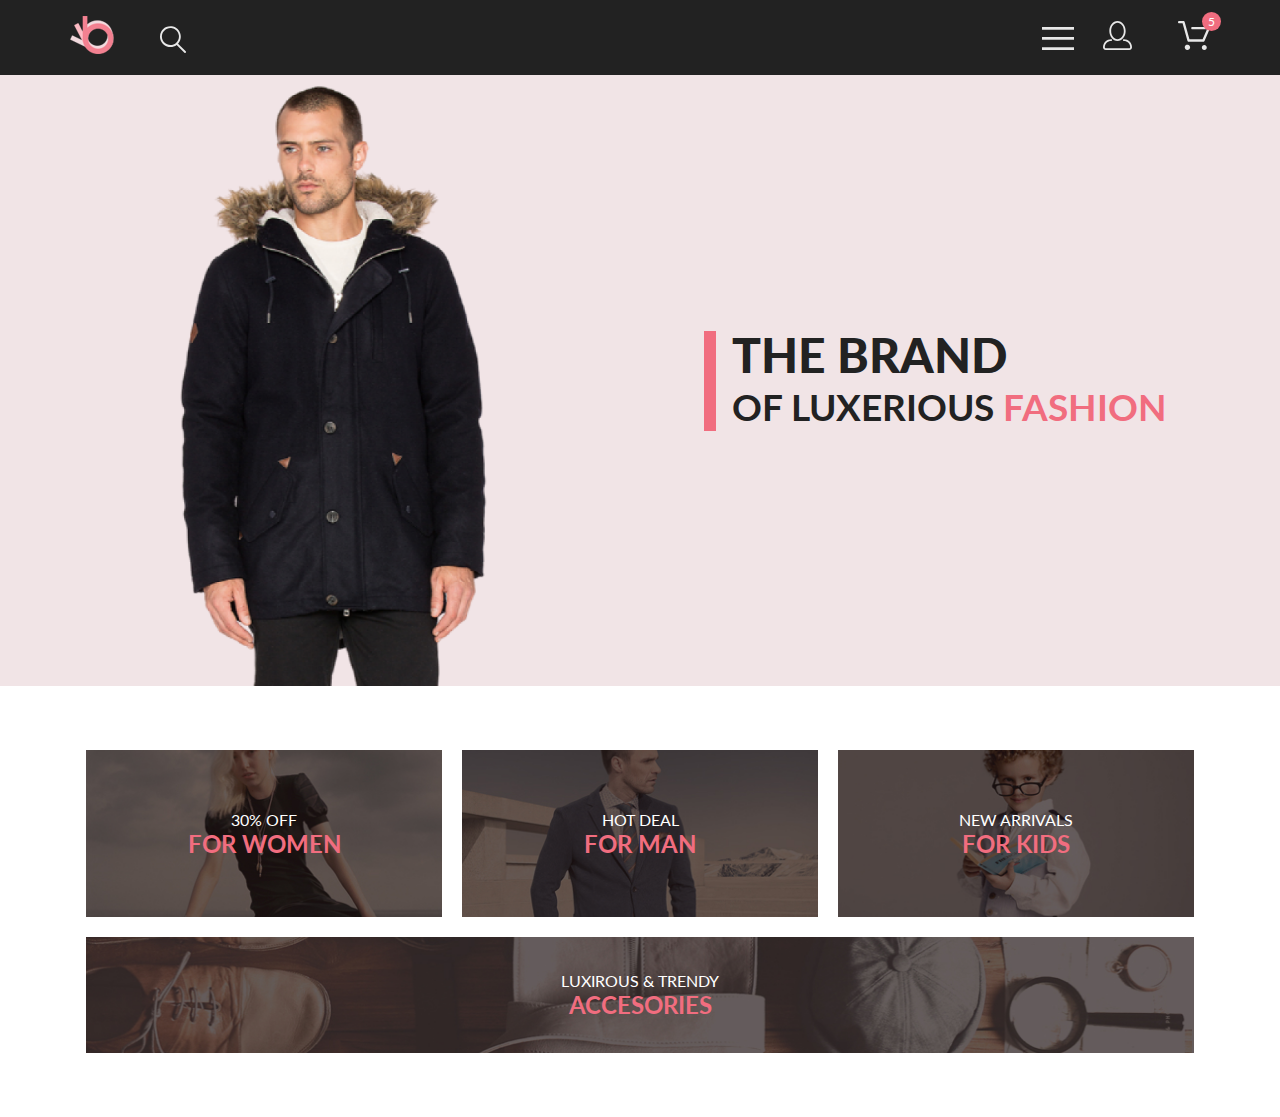
==== index.html @ b2164513 "added categories covers, 1st homework has done" ====
<!DOCTYPE html>
<html lang="en">

<head>
    <meta charset="UTF-8">
    <meta http-equiv="X-UA-Compatible" content="IE=edge">
    <meta name="viewport" content="width=device-width, initial-scale=1.0">
    <title>Shop</title>
    <link rel="stylesheet" href="style.css">
</head>

<body>
    <header>
        <div class="container">
            <div class="leftBar">
                <img src="img/logo.svg" alt="logo">
                <img class="searchIcon" src="img/search.svg" alt="search">
            </div>
            <nav>
                <img src="img/bars.svg" alt="bars">
                <img class="userIcons" src="img/user.svg" alt="user">
                    <span class="cartIconWrap">
                        <img class="userIcons cart" src="img/cart.svg" alt="cart">
                        <span class="userIcons">5</span>
                    </span>
            </nav>
        </div>
    </header>
    <div class="brand">
        <div class="brandLeft">
            <img src="img/brand-man.png" alt="picture">
        </div>
        <div class="brandRight">
            <h1>
                THE BRAND <br>
                <span>OF LUXERIOUS </span>
                <span class="redSpan">FASHION</span>
            </h1>
        </div>
    </div>
    <div class="container">
        <div class="productCategories">
            <section>
                <img src="img/cover for women.jpg" alt="for women">
                <div class="CategoriesTitle">
                    30% OFF
                    <span class="redSpan">FOR WOMEN</span> 
                </div>
            </section>
            <section>
                <img src="img/cover for man.jpg" alt="for man">
                <div class="CategoriesTitle">
                    HOT DEAL
                    <span class="redSpan">FOR MAN</span> 
                </div>
            </section>
            <section>
                <img src="img/cover for kids.jpg" alt="for kids">
                <div class="CategoriesTitle">
                    NEW ARRIVALS
                    <span class="redSpan">FOR KIDS</span> 
                </div>
            </section>
            <section class="accesoriesCover">
                <img src="img/cover for accesories.jpg" alt="accesories">
                <div class="CategoriesTitle">
                    LUXIROUS & TRENDY
                    <span class="redSpan">ACCESORIES</span> 
                </div>
            </section>
        </div>
    </div>
    
</body>

</html>
---- style.css ----
@import url('https://fonts.googleapis.com/css2?family=Lato:wght@300;400;700;900&display=swap');

body {
    margin: 0;
    padding: 0;
    font-family: 'Lato', sans-serif;
}

header {
    height: 75px;
    background-color: #222222;
    padding: 16px 18px;
    box-sizing: border-box;
}

@media (min-width: 768px) {
    header {
    padding-left: 32px;
    padding-right: 32px;
    }
}

header .container {
   display: flex;
   justify-content: space-between;
   align-items: center;
}

@media (min-width: 1140px) {
    .container {
        width: 1140px;
        margin: 0 auto;
    } 
}

.searchIcon {
    margin-left: 41px;
}

.userIcons {
    margin-left: 25px;
}

.cart {
    margin-left: 42px;
}

.cartIconWrap {
    position: relative;
}

.cartIconWrap span {
    color: #FFFFFF;
    background-color: #F16D7F;
    border-radius: 50%;
    margin-left: 0;
    height: 19px;
    width: 19px;
    text-align: center;
    position: absolute;
    top: -22px;
    right: -11px;
    font-weight: 400;
    font-size: 12px;
    line-height: 19px;
}

@media (max-width: 425px) {
   .userIcons {
       display: none;
   } 
}

.brand {
    background-color: #F1E4E6;
    display: flex;
    min-height: 363px;
}

.brandLeft {
    width: 50%;
}

.brandLeft img {
    display: block;
    width: 100%;
}

@media (max-width: 767px) {
    .brandLeft {
        display: none;
    }
}

.brandRight {
    display: flex;
    align-items: center;
    width: 100%;
    justify-content: center;
}

@media (min-width: 768px) {
    .brandRight {
        width: 50%;
    }
}

h1 {
    font-weight: 900;
    color: #222222;
    border-left: 12px solid #F16D7F;
    padding-left: 16px;
    font-size: 38px;
    line-height: 38px;
}    

h1 > span {
    font-weight: 700;
    font-size: 20px;
}

.redSpan {
    color: #F16D7F;
}

@media (min-width: 620px) {
    h1 {
        font-size: 44px;
        line-height: 44px;
        }
    h1 > span {
        font-size: 24px;
    }
}

@media (min-width: 1140px) {
    .brandRight {
        justify-content: left;
    }
    h1 {
        font-size: 48px;
        line-height: 48px;
        margin-left: 64px;
    }
    h1 > span {
        font-size: 37px;
    }
}

.productCategories {
    display: grid;
    grid-template-columns: 1fr;
    grid-template-rows: repeat(3, 247px) 111px;
    row-gap: 32px;
    padding: 64px 16px;
}

@media (min-width: 768px) {
    .productCategories {
        grid-template-columns: repeat(3, 1fr);
        grid-template-rows: 167px 116px;
        gap: 20px;
    }
    .accesoriesCover {
        grid-column: 1/-1;
    }
}

.productCategories section {
    position: relative;
}

.productCategories img {
    position: absolute;
    width: 100%;
    height: 100%;
    object-fit: cover;
    left: 0;
    top: 0;
}

.CategoriesTitle {
    position: relative;
    z-index: 1;
    color: white;
    width: 100%;
    height: 100%;
    display: flex;
    flex-direction: column;
    justify-content: center;
    align-items: center;
    font-size: 16px;
}

.CategoriesTitle span {
    font-size: 24px;
    font-weight: 700;
}
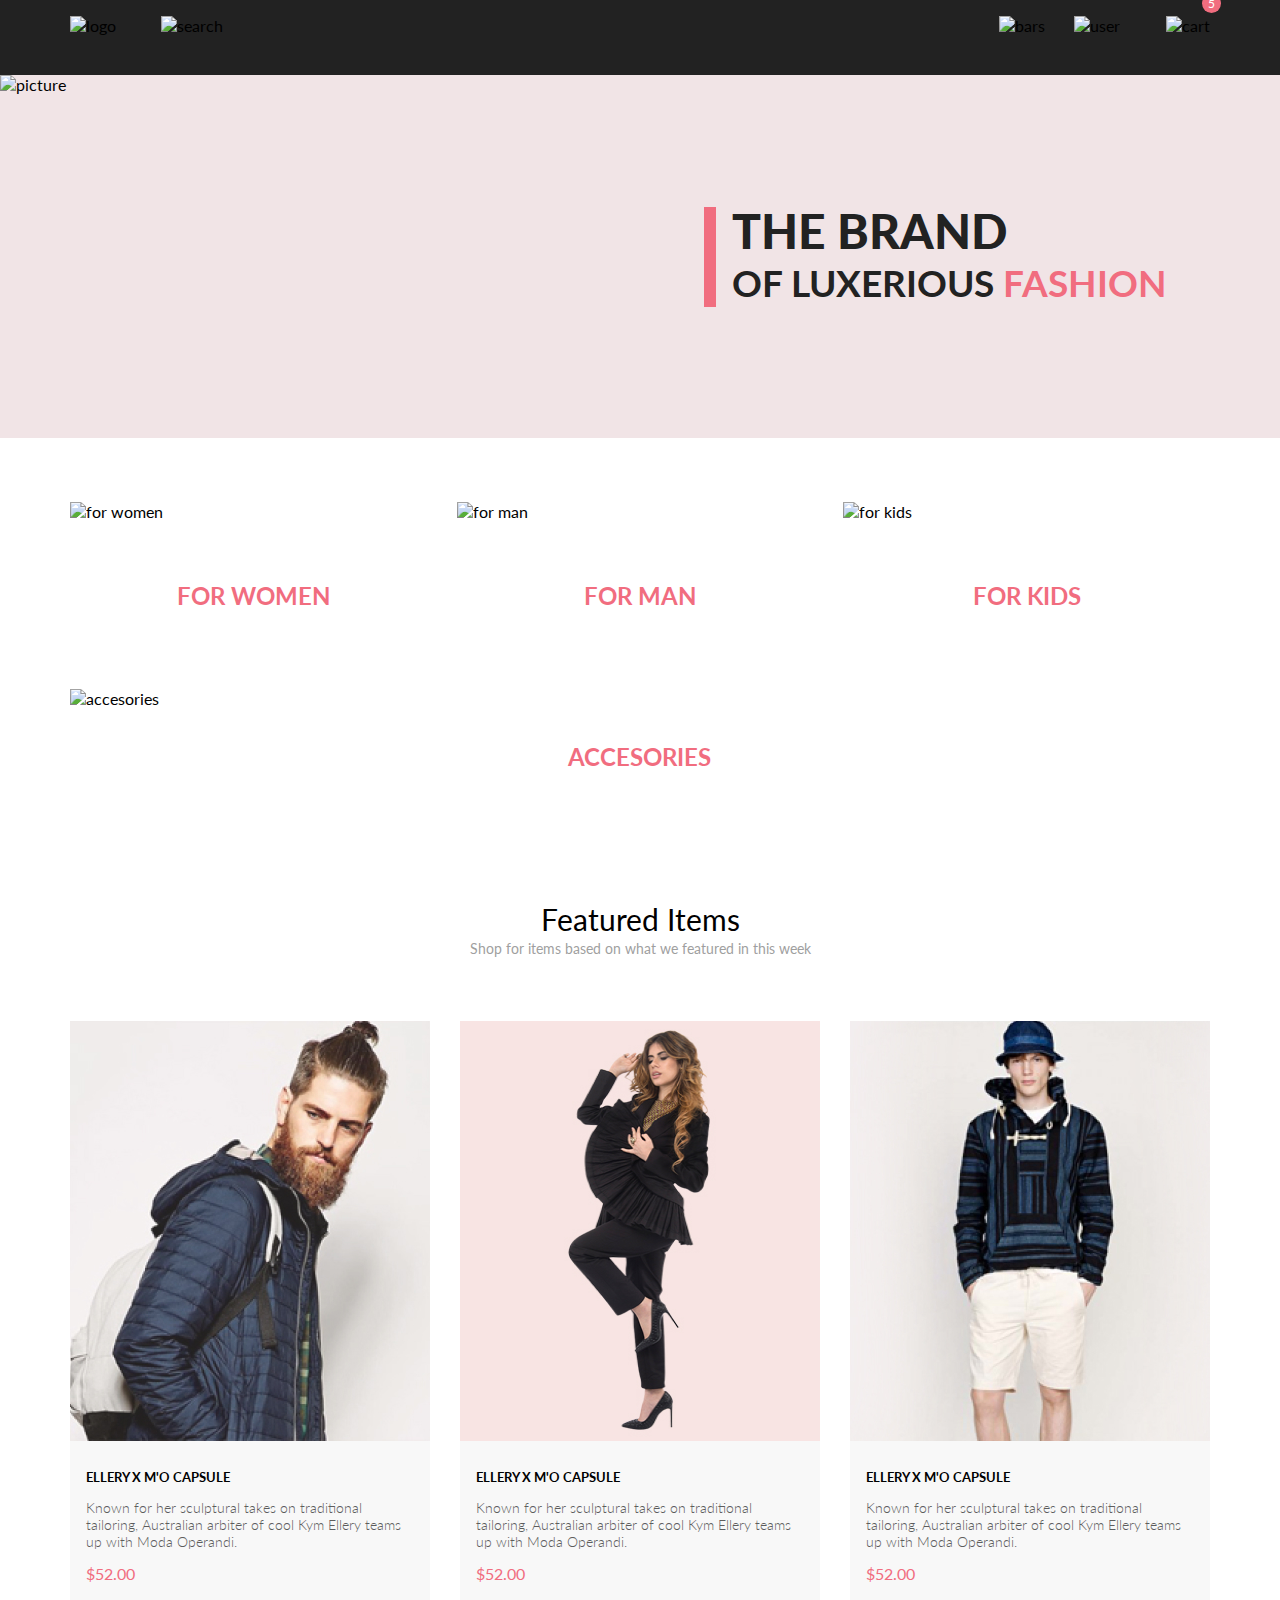
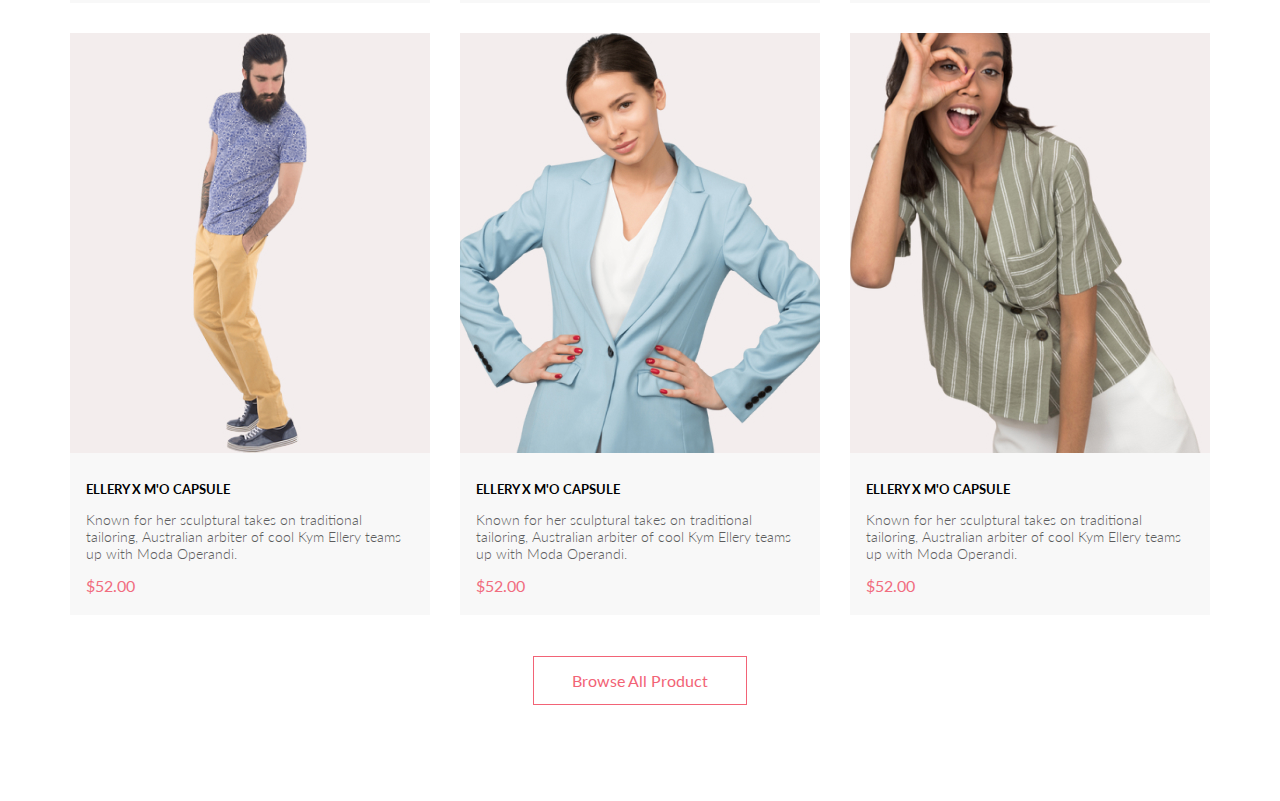
==== commit 09be3427: "2nd homework has done ( featured items block at index page)" ====
--- a/index.html
+++ b/index.html
@@ -38,8 +38,8 @@
             </h1>
         </div>
     </div>
-    <div class="container">
-        <div class="productCategories">
+
+        <div class="productCategories container">
             <section>
                 <img src="img/cover for women.jpg" alt="for women">
                 <div class="CategoriesTitle">
@@ -69,8 +69,110 @@
                 </div>
             </section>
         </div>
+    
+    <div class="FeaturedItemsBlock container">
+        <h2>Featured Items</h2>
+        <div class="FeaturedItemsText">Shop for items based on what we featured in this week</div>
+        <div class="FeaturedItemS">
+            <div class="FeaturedItem">
+                <div class="FeaturedImgWrap">
+                    <img src="img/featured/1.jpg">
+                    <div class="FeaturedDarkCover">
+                        <button>
+                            <img src="img/cart.svg" alt="">
+                            <span>Add to Cart</span> 
+                        </button>
+                    </div>
+                </div>
+                <div class="FeaturedDescription">
+                    <h4>ELLERY X M'O CAPSULE</h4>
+                    <p>Known for her sculptural takes on traditional tailoring, Australian arbiter of cool Kym Ellery teams up with Moda Operandi.</p>
+                    <span class="redSpan">$52.00</span>
+                </div>
+            </div>
+            <div class="FeaturedItem">
+                <div class="FeaturedImgWrap">
+                    <img src="img/featured/2.jpg">
+                    <div class="FeaturedDarkCover">
+                        <button>
+                            <img src="img/cart.svg" alt="">
+                            <span>Add to Cart</span> 
+                        </button>
+                    </div>
+                </div>
+                <div class="FeaturedDescription">
+                    <h4>ELLERY X M'O CAPSULE</h4>
+                    <p>Known for her sculptural takes on traditional tailoring, Australian arbiter of cool Kym Ellery teams up with Moda Operandi.</p>
+                    <span class="redSpan">$52.00</span>
+                </div>
+            </div>
+            <div class="FeaturedItem">
+                <div class="FeaturedImgWrap">
+                    <img src="img/featured/3.jpg">
+                    <div class="FeaturedDarkCover">
+                        <button>
+                            <img src="img/cart.svg" alt="">
+                            <span>Add to Cart</span> 
+                        </button>
+                    </div>
+                </div>
+                <div class="FeaturedDescription">
+                    <h4>ELLERY X M'O CAPSULE</h4>
+                    <p>Known for her sculptural takes on traditional tailoring, Australian arbiter of cool Kym Ellery teams up with Moda Operandi.</p>
+                    <span class="redSpan">$52.00</span>
+                </div>
+            </div>
+            <div class="FeaturedItem">
+                <div class="FeaturedImgWrap">
+                    <img src="img/featured/4.jpg">
+                    <div class="FeaturedDarkCover">
+                        <button>
+                            <img src="img/cart.svg" alt="">
+                            <span>Add to Cart</span> 
+                        </button>
+                    </div>
+                </div>
+                <div class="FeaturedDescription">
+                    <h4>ELLERY X M'O CAPSULE</h4>
+                    <p>Known for her sculptural takes on traditional tailoring, Australian arbiter of cool Kym Ellery teams up with Moda Operandi.</p>
+                    <span class="redSpan">$52.00</span>
+                </div>
+            </div>
+            <div class="FeaturedItem">
+                <div class="FeaturedImgWrap">
+                    <img src="img/featured/5.jpg">
+                    <div class="FeaturedDarkCover">
+                        <button>
+                            <img src="img/cart.svg" alt="">
+                            <span>Add to Cart</span> 
+                        </button>
+                    </div>
+                </div>
+                <div class="FeaturedDescription">
+                    <h4>ELLERY X M'O CAPSULE</h4>
+                    <p>Known for her sculptural takes on traditional tailoring, Australian arbiter of cool Kym Ellery teams up with Moda Operandi.</p>
+                    <span class="redSpan">$52.00</span>
+                </div>
+            </div>
+            <div class="FeaturedItem">
+                <div class="FeaturedImgWrap">
+                    <img src="img/featured/6.jpg">
+                    <div class="FeaturedDarkCover">
+                        <button>
+                            <img src="img/cart.svg" alt="">
+                            <span>Add to Cart</span> 
+                        </button>
+                    </div>
+                </div>
+                <div class="FeaturedDescription">
+                    <h4>ELLERY X M'O CAPSULE</h4>
+                    <p>Known for her sculptural takes on traditional tailoring, Australian arbiter of cool Kym Ellery teams up with Moda Operandi.</p>
+                    <span class="redSpan">$52.00</span>
+                </div>
+            </div>
+        </div>
+        <button class="BrowseAllButton">Browse All Product</button>
     </div>
-    
 </body>
 
 </html>--- a/style.css
+++ b/style.css
@@ -197,3 +197,148 @@
     font-weight: 700;
 }
 
+.FeaturedItemsBlock{
+    padding-left: 8px;
+    padding-right: 8px;
+}
+
+@media (min-width: 540px) {
+    .FeaturedItemsBlock {
+        margin-top: 90px;
+        padding-left: 16px;
+        padding-right: 16px;
+    }
+
+    .FeaturedItemsText {
+        margin-bottom: 74px;
+    }
+}
+
+@media (min-width: 880px) {
+    .FeaturedItemsBlock {
+        margin-top: 32px;
+    }
+
+    .FeaturedItemsText {
+        margin-bottom: 57px;
+    }
+}
+
+.FeaturedItemsBlock h2 {
+    text-align: center;
+    font-size: 30px;
+    margin-top: 0;
+    margin-bottom: 3px;
+    font-weight: 400;
+}
+
+.FeaturedItemsText {
+    text-align: center;
+    font-size: 14px;
+    color: #9F9F9F;
+    margin-bottom: 64px;
+}
+
+.FeaturedItemS {
+    display: grid;
+    grid-template-columns: 1fr;
+    row-gap: 16px;
+}
+
+@media (min-width: 540px) {
+    .FeaturedItemS {
+        grid-template-columns: 1fr 1fr;
+        column-gap: 16px;
+        row-gap: 18px
+    }
+}
+
+@media (min-width: 1000px) {
+    .FeaturedItemS {
+        grid-template-columns: repeat(3, 1fr);
+        gap: 30px;
+    }
+}
+
+.FeaturedItem {
+    background-color: #F8F8F8;
+}
+
+.FeaturedImgWrap img {
+    width: 100%;
+}
+
+.FeaturedImgWrap {
+    position: relative;
+}
+
+.FeaturedItem:hover .FeaturedDarkCover {
+    display: flex;
+}
+
+.FeaturedDarkCover {
+    position: absolute;
+    background: rgba(58, 56, 56, 0.86);
+    width: 100%;
+    height: 100%;
+    left: 0;
+    top: 0;
+    justify-content: center;
+    align-items: center;
+    display: none;
+}
+
+.FeaturedDarkCover button {
+    color: #FFFFFF;
+    background: none;
+    border: 1px solid white;
+    font-family: inherit;
+    display: flex;
+    align-items: center;
+    padding: 10px 13px;
+}
+
+.FeaturedDarkCover button img {
+    Width: 26px; 
+    Height: 24px;
+    padding-right: 11px;
+}
+
+.FeaturedDescription {
+    padding: 25px 16px 20px 16px;
+}
+
+h4 {
+    margin-top: 0;
+    margin-bottom: 0;
+    font-size: 13px;
+}
+
+.FeaturedDescription p {
+    font-weight: 300;
+    font-size: 14px;
+    color: #5D5D5D;
+}
+
+.BrowseAllButton {
+    font-family: inherit;
+    color: #F26376;
+    border: 1px solid #F26376;
+    font-size: 16px;
+    padding: 14px 38px;
+    margin: 41px auto 96px auto;
+    display: block;
+    background: none;
+}
+
+.BrowseAllButton:hover {
+    background: #F26376;
+    color: white;
+}
+
+@media (min-width: 540px) and (max-width: 880px) {
+    .BrowseAllButton {
+        margin-top: 32px;
+        margin-bottom: 65px;
+    }
+}
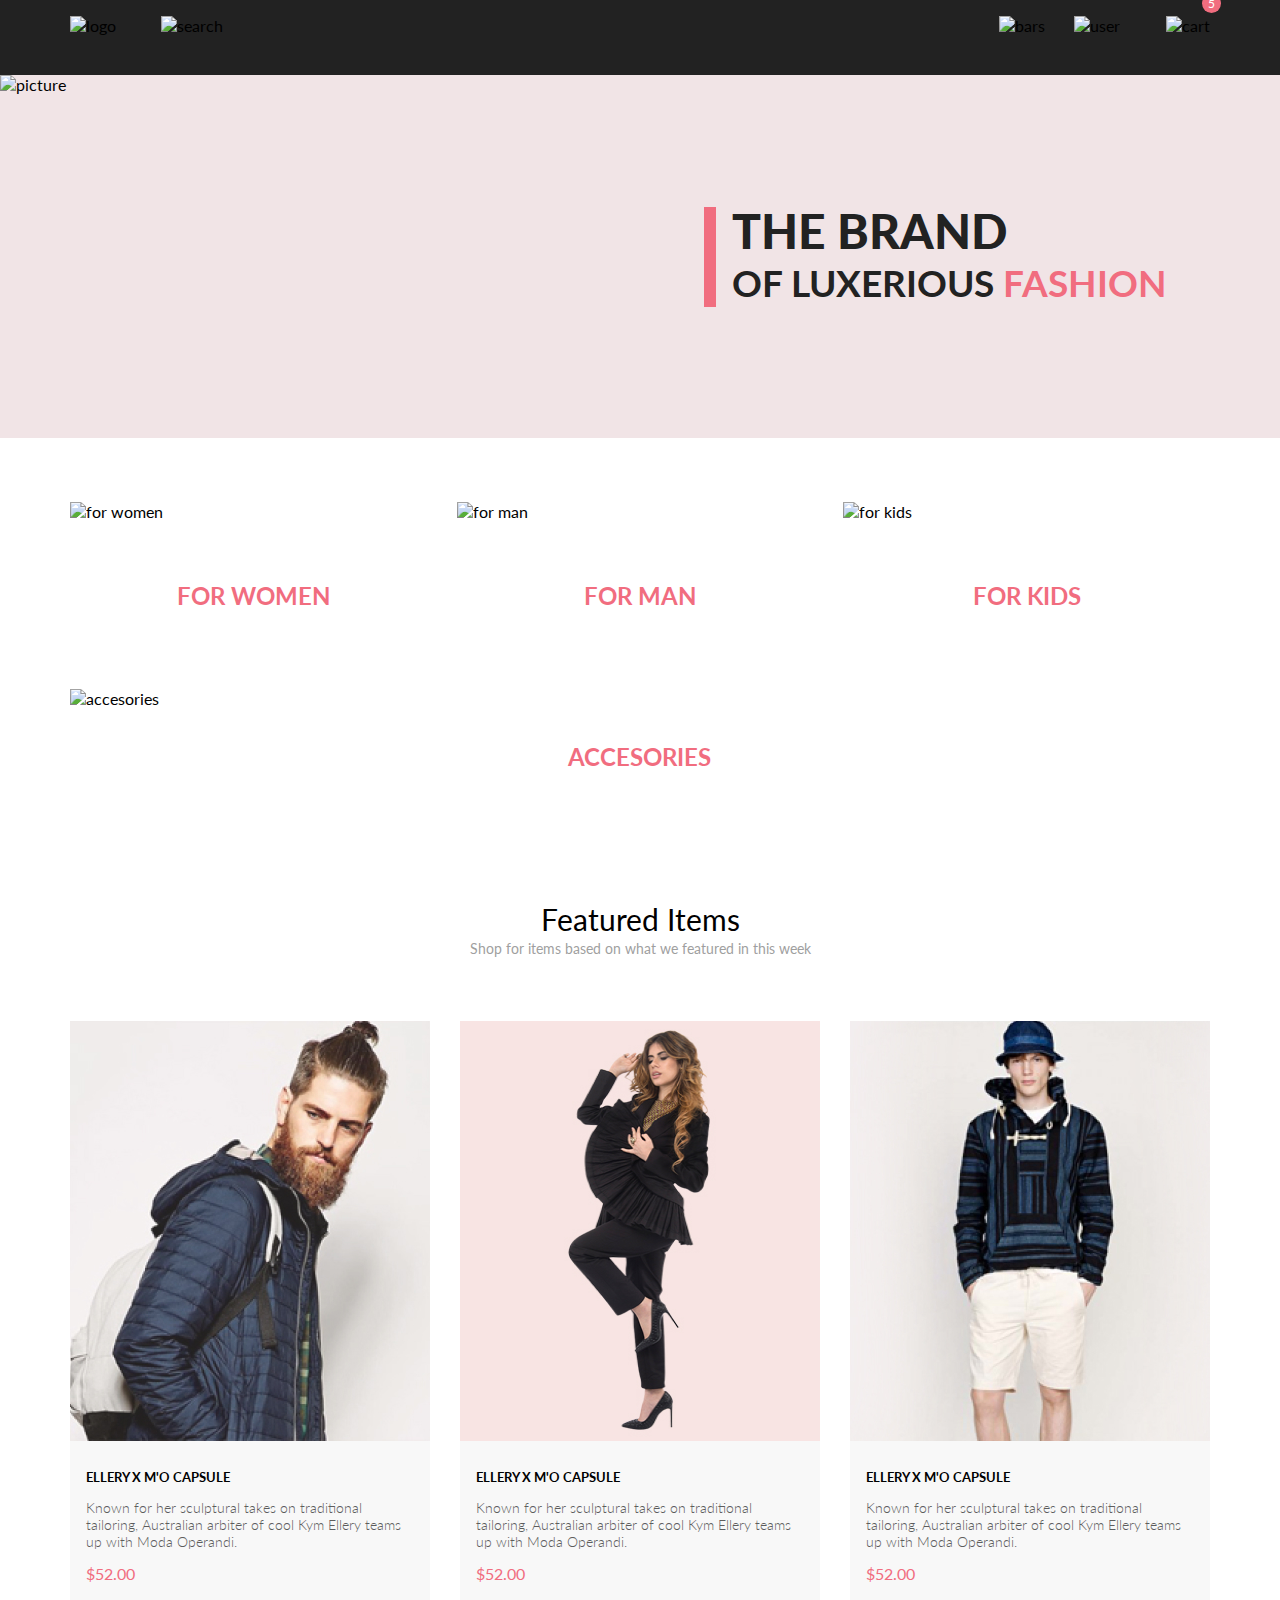
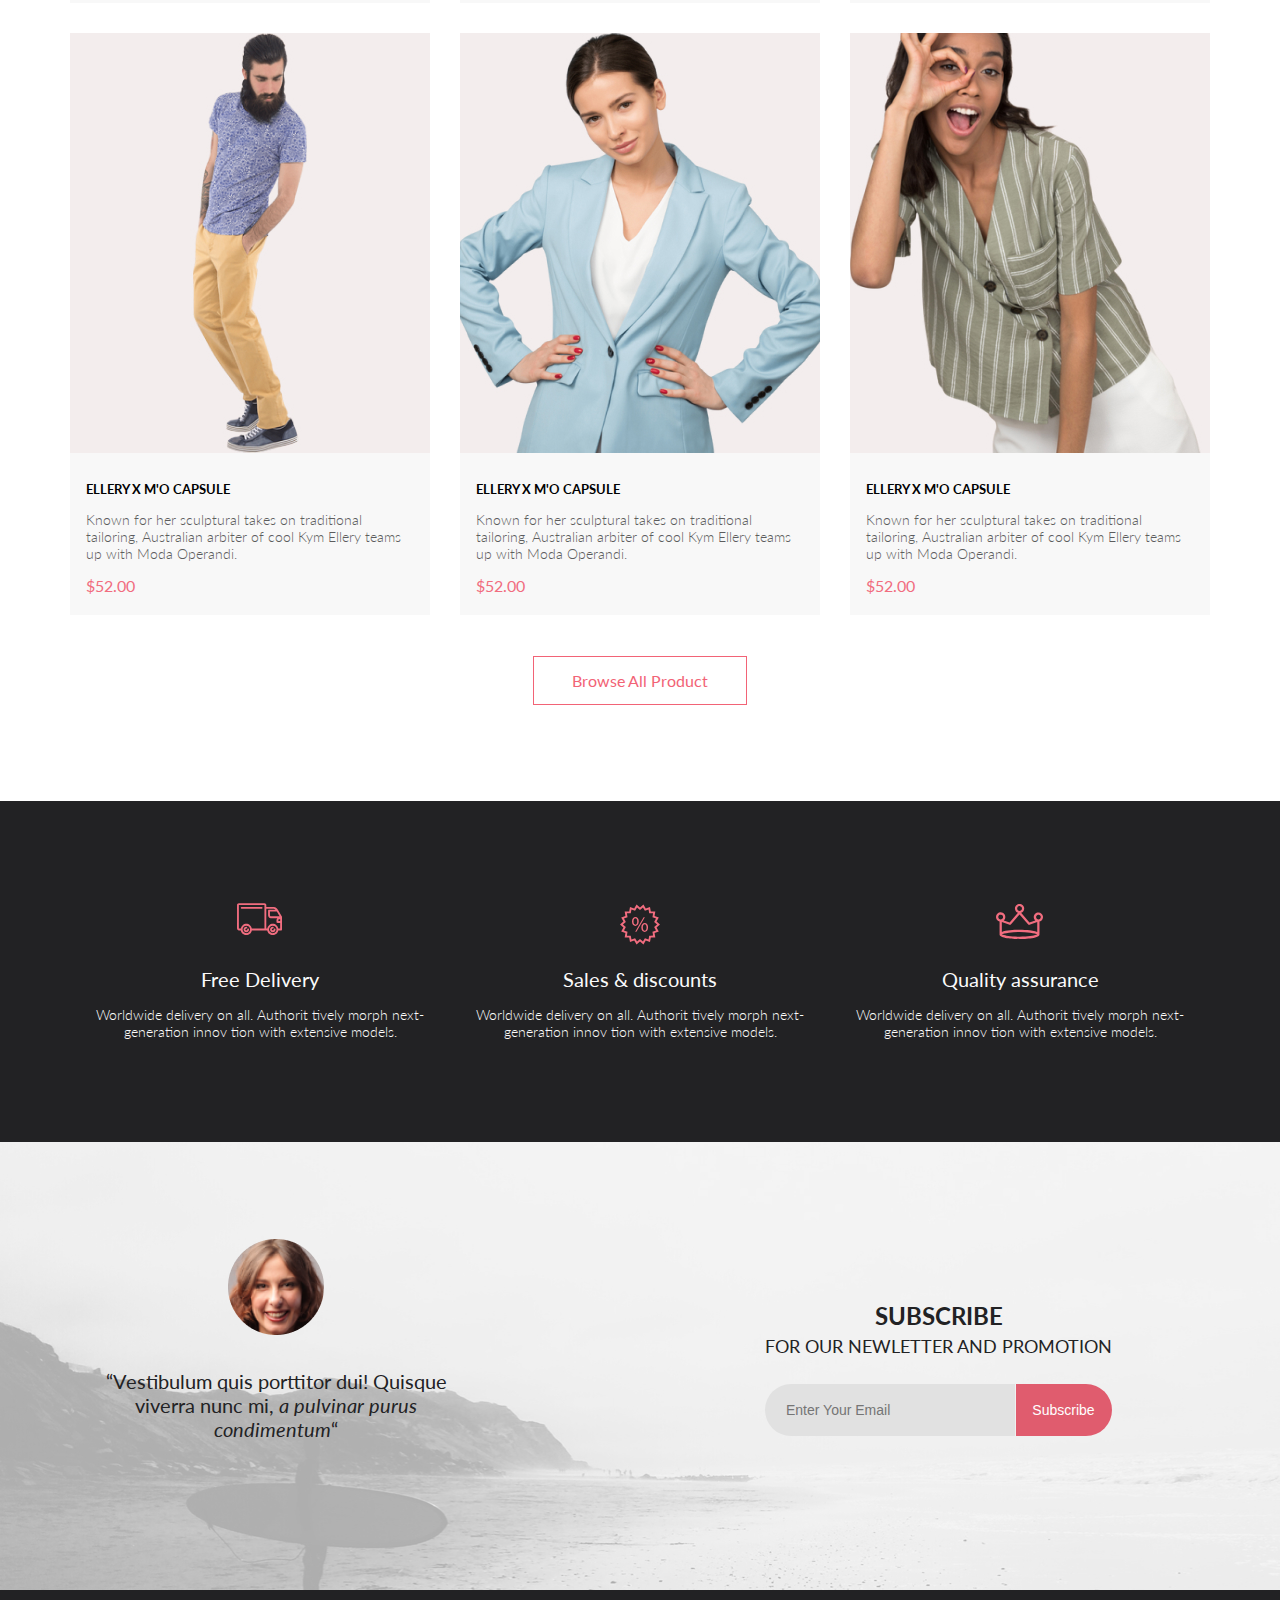
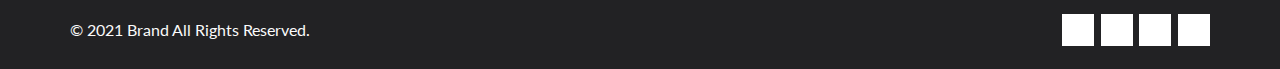
==== commit 2e2414f0: "3rd homework has done, page index has finished" ====
--- a/index.html
+++ b/index.html
@@ -7,6 +7,7 @@
     <meta name="viewport" content="width=device-width, initial-scale=1.0">
     <title>Shop</title>
     <link rel="stylesheet" href="style.css">
+    <script src="https://kit.fontawesome.com/f3c9a0c818.js" crossorigin="anonymous"></script>
 </head>
 
 <body>
@@ -173,6 +174,68 @@
         </div>
         <button class="BrowseAllButton">Browse All Product</button>
     </div>
+
+    <div class="info">
+        <div class="container infoWrap">
+            <section class="delivery">
+                <img src="img/Delivery.svg" alt="">
+                <h3>Free Delivery</h3>
+                <div class="infoText">Worldwide delivery on all. Authorit tively morph next-generation innov tion with extensive models.</div>
+            </section>
+            <section class="sales">
+                <img src="img/sale.svg" alt="">
+                <h3>Sales & discounts</h3>
+                <div class="infoText">Worldwide delivery on all. Authorit tively morph next-generation innov tion with extensive models.</div>
+            </section>
+            <section class="quality">
+                <img src="img/quality.svg" alt="">
+                <h3>Quality assurance</h3>
+                <div class="infoText">Worldwide delivery on all. Authorit tively morph next-generation innov tion with extensive models.</div>
+            </section>
+        </div>
+    </div>
+
+    <footer>
+    <div class="subscribeBackground">
+        <div class="subscribe">
+            <div class="container subscribeWrap">
+                <div class="subscribeLeft">
+                    <img src="img/subscribe-user.png" alt="">
+                    <div>“Vestibulum quis porttitor dui! Quisque viverra nunc mi, <span>a pulvinar purus condimentum</span>“</div>
+                </div>
+                <div class="subscribeRight">
+                    <h3>SUBSCRIBE</h3>
+                    <div class="SubscribeText">FOR OUR NEWLETTER AND PROMOTION</div>
+                    <form name="subscribe" method="post" action="">
+                        <input class="SubscribeInput" type="text" placeholder="Enter Your Email" pattern="^([a-z0-9\.-_]+)(@)([a-z0-9-]+)(\.)([a-z]{2,})$">
+                        <input class="SubscribeSubmit" type="submit" value="Subscribe">
+                    </form>
+                </div>
+            </div>
+        </div>
+    </div>
+        <div class="footer">
+            <div class="container">
+                <div class="copyright">
+                    &copy;&nbsp;2021 Brand All Rights Reserved.
+                </div>
+                <div class="socialItems">
+                    <a href="#">
+                        <i class="fa-brands fa-facebook-f"></i>
+                    </a>
+                    <a href="#">
+                        <i class="fa-brands fa-instagram"></i>
+                    </a>
+                    <a href="#">
+                        <i class="fa-brands fa-pinterest-p"></i>
+                    </a>
+                    <a href="#">
+                        <i class="fa-brands fa-twitter"></i>
+                    </a>
+                </div>
+            </div>
+        </div>
+    </footer>
 </body>
 
 </html>--- a/style.css
+++ b/style.css
@@ -1,4 +1,4 @@
-@import url('https://fonts.googleapis.com/css2?family=Lato:wght@300;400;700;900&display=swap');
+@import url('https://fonts.googleapis.com/css2?family=Lato:ital,wght@0,300;0,400;0,700;0,900;1,400&display=swap');
 
 body {
     margin: 0;
@@ -342,3 +342,261 @@
         margin-bottom: 65px;
     }
 }
+
+.info {
+    background-color: #222224;
+    color: #FBFBFB;
+    text-align: center;
+    padding-bottom: 81px;
+}
+
+@media (min-width: 1000px) {
+    .info {
+        padding-bottom: 0;
+    }
+}
+
+.info section {
+    padding: 48px 16px 0 16px;
+    max-width: 360px;
+}
+
+@media (min-width: 1000px) {
+    .info section {
+        padding-top: 0;
+    }
+}
+
+.info h3 {
+    margin-top: 0;
+    margin-bottom: 15px;
+    font-weight: 400;
+    font-size: 20px;
+}
+
+.infoText {
+    font-weight: 300;
+    font-size: 14px;
+    line-height: 17px;
+}
+
+.delivery img {
+    margin-bottom: 28px;
+}
+
+.sales img {
+    margin-bottom: 19px;
+}
+
+.quality img {
+    margin-bottom: 25px;
+}
+
+.infoWrap {
+    display: flex;
+    flex-direction: column;
+    align-items: center;
+    min-height: 341px;
+}
+
+@media (min-width: 1024px) {
+    .infoWrap {
+        flex-direction: row;
+        justify-content: space-between;
+    }
+}
+
+.subscribeBackground {
+    background: #F4F4F4;
+}
+
+.subscribe {
+    background: url(img/subscribe-background.jpg) no-repeat;
+    background-size: cover;
+    height: 448px;
+}
+
+@media (max-width: 999px) {
+    .subscribe {
+        height: 614px;
+        background-position: -311px 68px;
+    }
+}
+
+@media (max-width: 696px) {
+    .subscribe {
+        height: 550px;
+        background-position: -427px 13px;
+    }
+}
+
+.subscribeWrap {
+    display: flex;
+    flex-direction: column;
+    align-items: center;
+}
+
+@media (min-width: 1024px) {
+    .subscribeWrap {
+        flex-direction: row;
+        justify-content: space-between;
+        padding-left: 26px;
+        padding-right: 98px;
+        box-sizing: border-box;
+    }
+}
+
+.subscribeLeft {
+    text-align: center;
+    max-width: 360px;
+    font-size: 19px;
+    padding-top: 64px;
+    color: #222224;
+}
+
+@media (min-width: 540px) {
+    .subscribeLeft {
+        font-size: 20px;
+    }
+}
+
+@media (min-width: 1024px) {
+    .subscribeLeft {
+        padding-top: 97px;
+    }
+}
+
+.subscribeLeft span {
+    font-style: italic;
+}
+
+.subscribeLeft img {
+    margin-bottom: 30px;
+}
+
+.subscribeRight {
+    text-align: center;
+}
+
+.subscribeRight h3 {
+    font-weight: 700;
+    font-size: 24px;
+    line-height: 153.2%;
+    color: #222224;
+    margin-top: 59px;
+    margin-bottom: 0;
+}
+
+@media (min-width: 540px) {
+    .subscribeRight h3 {
+        line-height: 162%;
+    }
+}
+
+@media (min-width: 1024px) {
+    .subscribeRight h3 {
+        margin-top: 150px;
+    }
+}
+
+.SubscribeText {
+    font-size: 14px;
+    color: #222224;
+    margin-bottom: 22px;
+}
+
+@media (min-width: 540px) {
+    .SubscribeText {
+        margin-bottom: 27px;
+        font-size: 18px;
+    }
+}
+
+.subscribeRight form {
+    max-width: 356px;
+}
+
+.SubscribeInput {
+    background: #E1E1E1;
+    color: #222224;
+    border: none;
+    font-size: 14px;
+    line-height: 50px;
+    width: 204px;
+    box-sizing: border-box;
+    float: left;
+    border-top-left-radius: 28px;
+    border-bottom-left-radius: 28px;
+    padding-left: 21px;
+}
+
+@media (min-width: 540px) {
+    .SubscribeInput {
+        width: 250px;
+    }
+}
+
+.SubscribeSubmit {
+    background: #E05C6E;
+    color: #FFFFFF;
+    border: none;
+    font-size: 14px;
+    line-height: 50px;
+    width: 96px;
+    border-top-right-radius: 28px;
+    border-bottom-right-radius: 28px;
+}
+
+.footer {
+    height: 79px;
+    background-color: #222224;
+}
+
+@media (max-width: 600px) {
+    .footer {
+        height: 143px;
+    }
+}
+
+.footer .container {
+    display: flex;
+    height: inherit;
+    align-items: center;
+    justify-content: space-between;
+    padding-left: 32px;
+    padding-right: 32px;
+}
+
+@media (max-width: 600px) {
+    .footer .container {
+        flex-direction: column-reverse;
+        padding-top: 43px;
+        padding-bottom: 9px;
+        box-sizing: border-box;
+    }
+}
+
+.copyright {
+    font-size: 16px;
+    color: #FBFBFB;
+}
+
+.socialItems {
+    display: flex;
+    width: 148px;
+    justify-content: space-between;
+}
+
+.socialItems a {
+    width: 32px;
+    height: 32px;
+    background-color: #FFFFFF;
+    color: #000000;
+    text-align: center;
+    line-height: 32px;
+}
+
+.socialItems a:hover {
+    background-color: #F16D7F;
+    color: #FFFFFF;
+}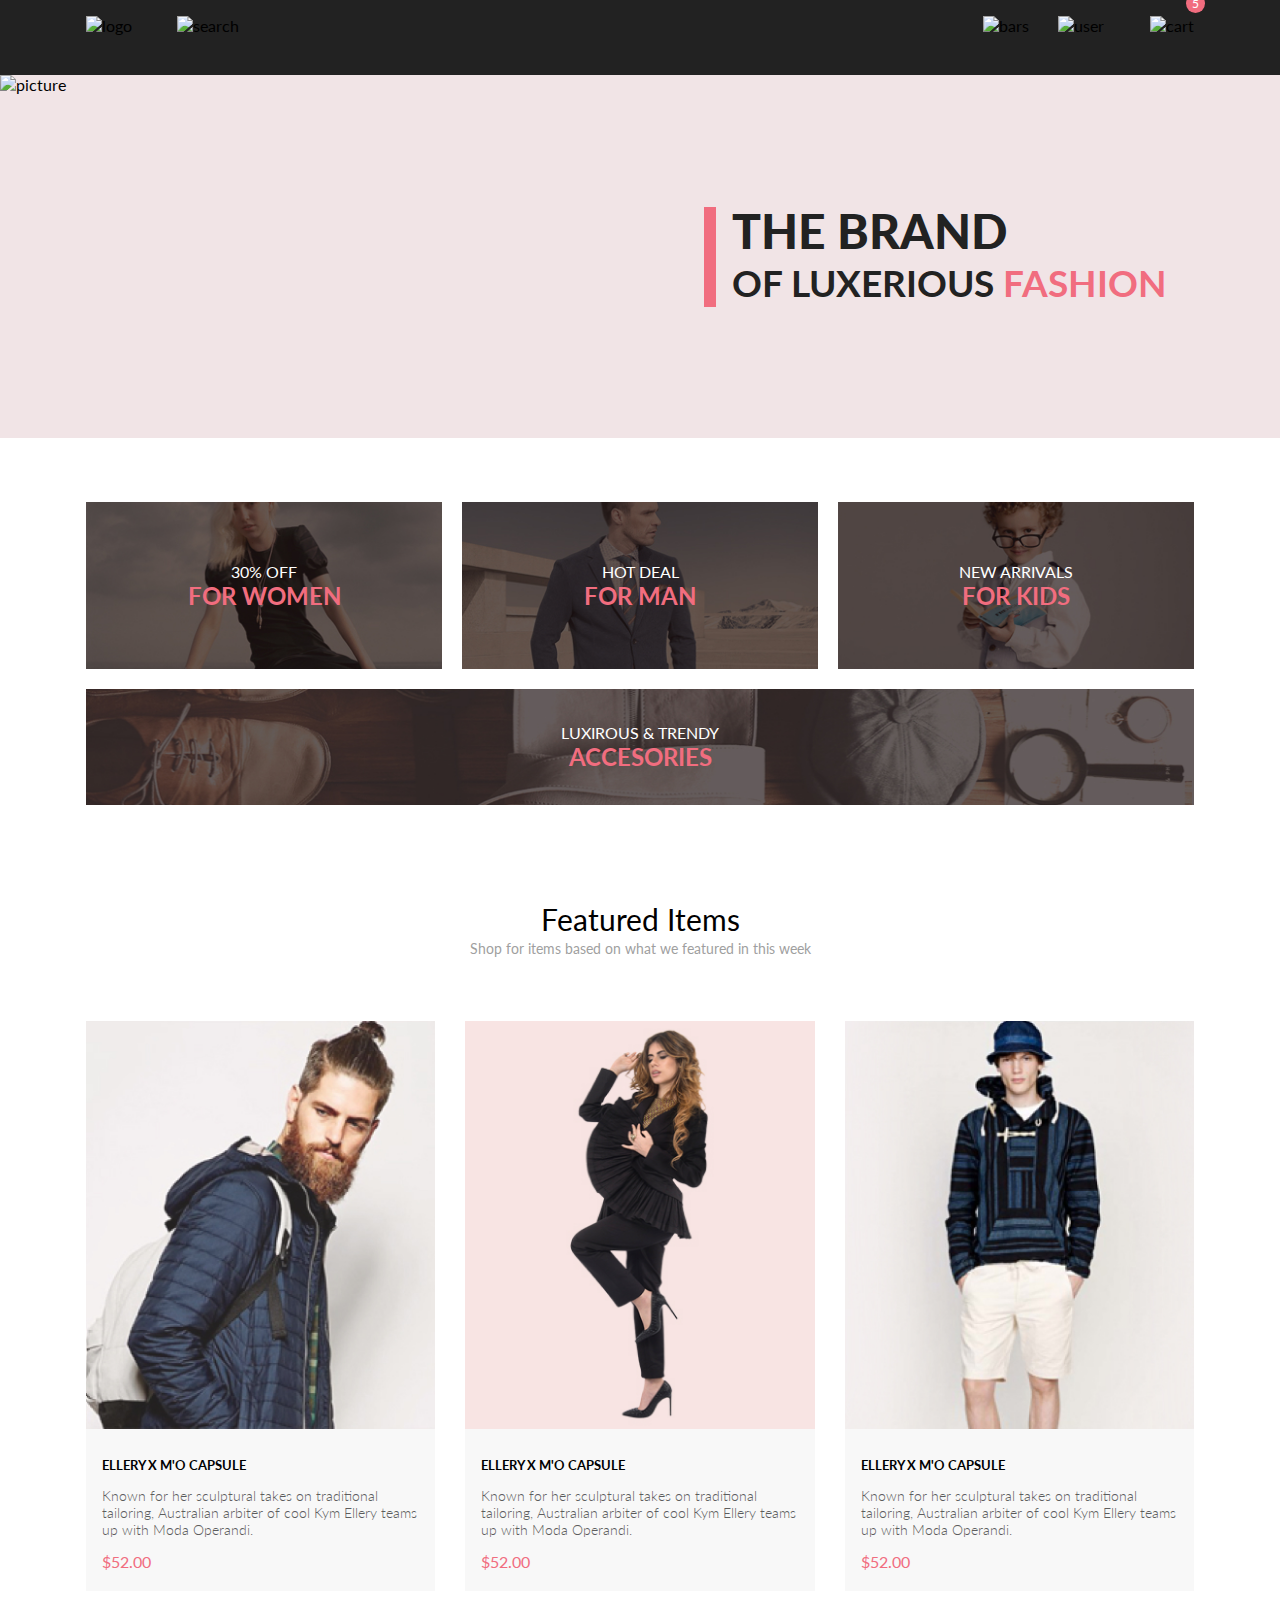
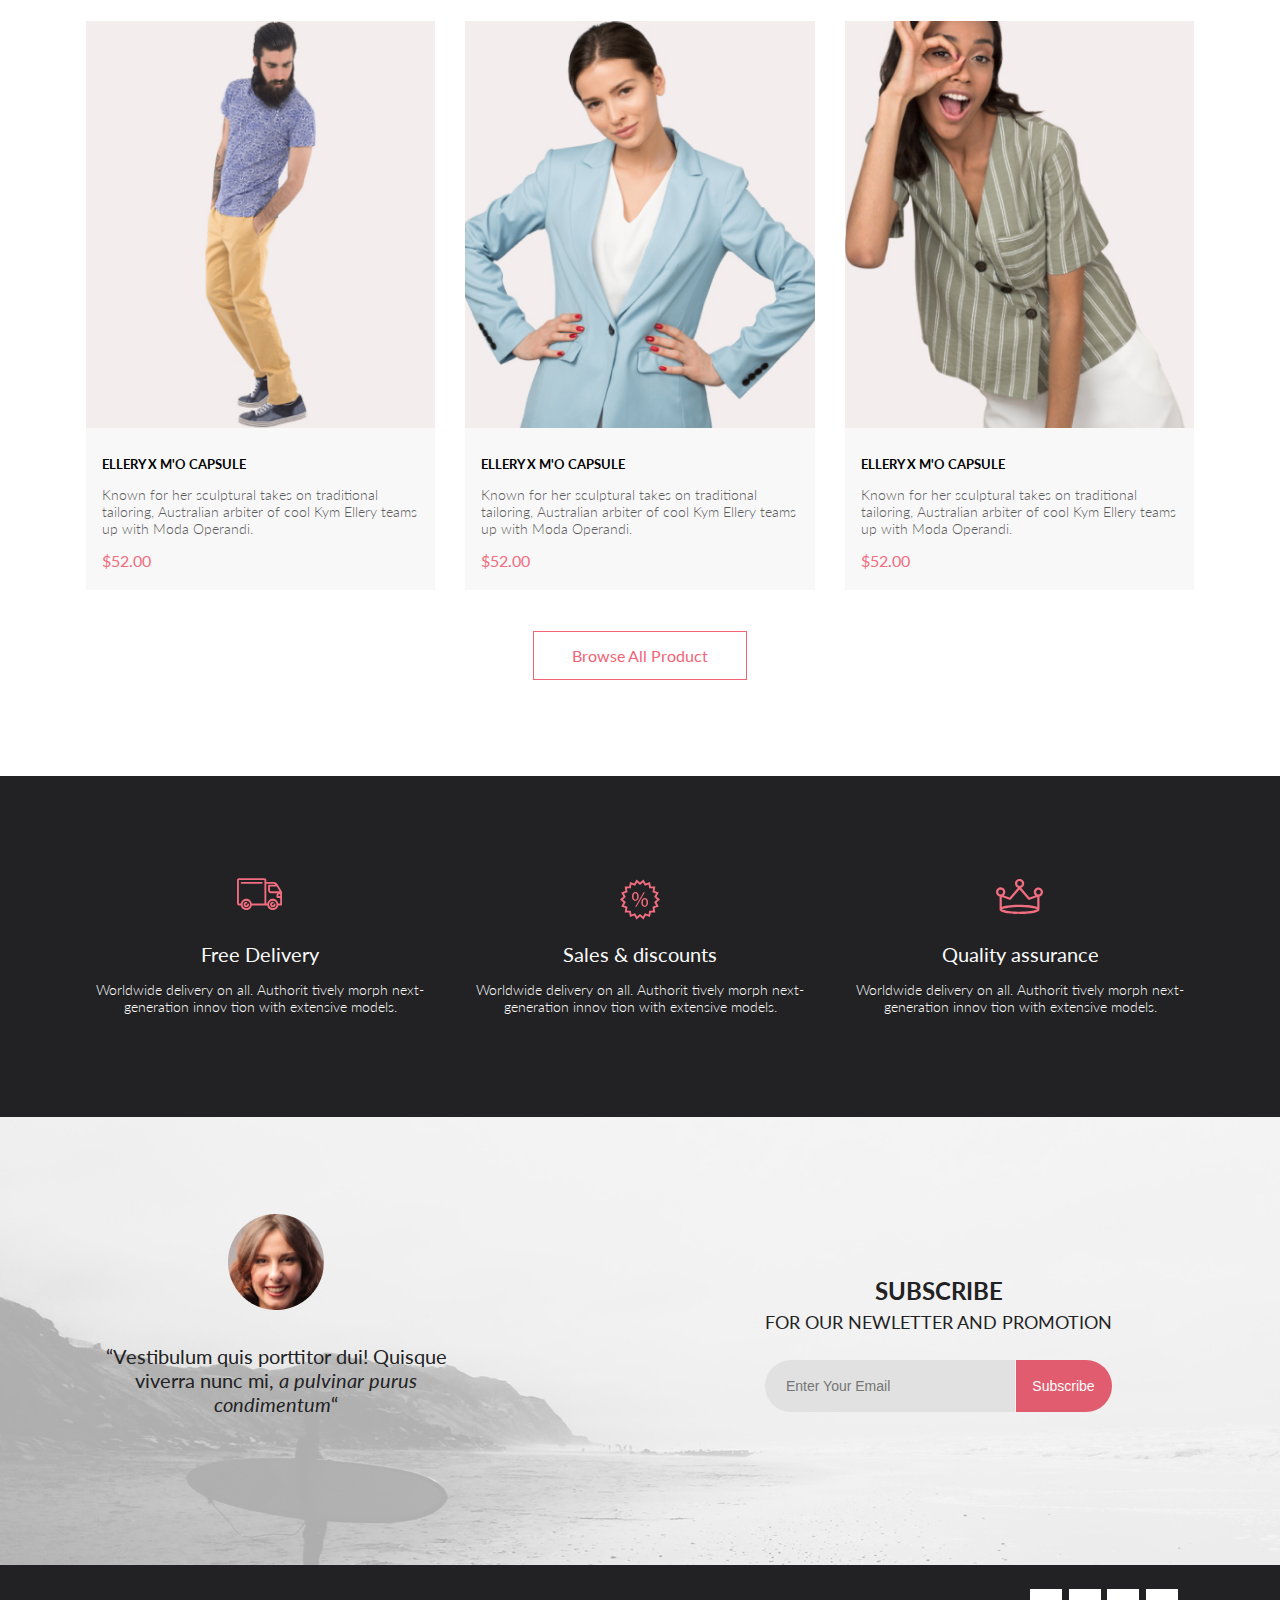
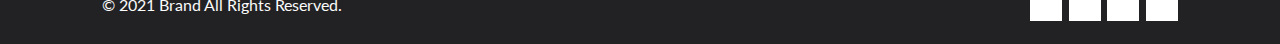
==== commit a72076d5: "page 'index' validation errors fixed" ====
--- a/index.html
+++ b/index.html
@@ -41,34 +41,34 @@
     </div>
 
         <div class="productCategories container">
-            <section>
-                <img src="img/cover for women.jpg" alt="for women">
+            <div class="section">
+                <img src="img/cover-for-women.jpg" alt="for women">
                 <div class="CategoriesTitle">
                     30% OFF
                     <span class="redSpan">FOR WOMEN</span> 
                 </div>
-            </section>
-            <section>
-                <img src="img/cover for man.jpg" alt="for man">
+            </div>
+            <div class="section">
+                <img src="img/cover-for-man.jpg" alt="for man">
                 <div class="CategoriesTitle">
                     HOT DEAL
                     <span class="redSpan">FOR MAN</span> 
                 </div>
-            </section>
-            <section>
-                <img src="img/cover for kids.jpg" alt="for kids">
+            </div>
+            <div class="section">
+                <img src="img/cover-for-kids.jpg" alt="for kids">
                 <div class="CategoriesTitle">
                     NEW ARRIVALS
                     <span class="redSpan">FOR KIDS</span> 
                 </div>
-            </section>
-            <section class="accesoriesCover">
-                <img src="img/cover for accesories.jpg" alt="accesories">
+            </div>
+            <div class="section accesoriesCover">
+                <img src="img/cover-for-accesories.jpg" alt="accesories">
                 <div class="CategoriesTitle">
                     LUXIROUS & TRENDY
                     <span class="redSpan">ACCESORIES</span> 
                 </div>
-            </section>
+            </div>
         </div>
     
     <div class="FeaturedItemsBlock container">
@@ -77,87 +77,87 @@
         <div class="FeaturedItemS">
             <div class="FeaturedItem">
                 <div class="FeaturedImgWrap">
-                    <img src="img/featured/1.jpg">
-                    <div class="FeaturedDarkCover">
-                        <button>
-                            <img src="img/cart.svg" alt="">
-                            <span>Add to Cart</span> 
-                        </button>
-                    </div>
-                </div>
-                <div class="FeaturedDescription">
-                    <h4>ELLERY X M'O CAPSULE</h4>
-                    <p>Known for her sculptural takes on traditional tailoring, Australian arbiter of cool Kym Ellery teams up with Moda Operandi.</p>
-                    <span class="redSpan">$52.00</span>
-                </div>
-            </div>
-            <div class="FeaturedItem">
-                <div class="FeaturedImgWrap">
-                    <img src="img/featured/2.jpg">
-                    <div class="FeaturedDarkCover">
-                        <button>
-                            <img src="img/cart.svg" alt="">
-                            <span>Add to Cart</span> 
-                        </button>
-                    </div>
-                </div>
-                <div class="FeaturedDescription">
-                    <h4>ELLERY X M'O CAPSULE</h4>
-                    <p>Known for her sculptural takes on traditional tailoring, Australian arbiter of cool Kym Ellery teams up with Moda Operandi.</p>
-                    <span class="redSpan">$52.00</span>
-                </div>
-            </div>
-            <div class="FeaturedItem">
-                <div class="FeaturedImgWrap">
-                    <img src="img/featured/3.jpg">
-                    <div class="FeaturedDarkCover">
-                        <button>
-                            <img src="img/cart.svg" alt="">
-                            <span>Add to Cart</span> 
-                        </button>
-                    </div>
-                </div>
-                <div class="FeaturedDescription">
-                    <h4>ELLERY X M'O CAPSULE</h4>
-                    <p>Known for her sculptural takes on traditional tailoring, Australian arbiter of cool Kym Ellery teams up with Moda Operandi.</p>
-                    <span class="redSpan">$52.00</span>
-                </div>
-            </div>
-            <div class="FeaturedItem">
-                <div class="FeaturedImgWrap">
-                    <img src="img/featured/4.jpg">
-                    <div class="FeaturedDarkCover">
-                        <button>
-                            <img src="img/cart.svg" alt="">
-                            <span>Add to Cart</span> 
-                        </button>
-                    </div>
-                </div>
-                <div class="FeaturedDescription">
-                    <h4>ELLERY X M'O CAPSULE</h4>
-                    <p>Known for her sculptural takes on traditional tailoring, Australian arbiter of cool Kym Ellery teams up with Moda Operandi.</p>
-                    <span class="redSpan">$52.00</span>
-                </div>
-            </div>
-            <div class="FeaturedItem">
-                <div class="FeaturedImgWrap">
-                    <img src="img/featured/5.jpg">
-                    <div class="FeaturedDarkCover">
-                        <button>
-                            <img src="img/cart.svg" alt="">
-                            <span>Add to Cart</span> 
-                        </button>
-                    </div>
-                </div>
-                <div class="FeaturedDescription">
-                    <h4>ELLERY X M'O CAPSULE</h4>
-                    <p>Known for her sculptural takes on traditional tailoring, Australian arbiter of cool Kym Ellery teams up with Moda Operandi.</p>
-                    <span class="redSpan">$52.00</span>
-                </div>
-            </div>
-            <div class="FeaturedItem">
-                <div class="FeaturedImgWrap">
-                    <img src="img/featured/6.jpg">
+                    <img src="img/featured/1.jpg" alt="">
+                    <div class="FeaturedDarkCover">
+                        <button>
+                            <img src="img/cart.svg" alt="">
+                            <span>Add to Cart</span> 
+                        </button>
+                    </div>
+                </div>
+                <div class="FeaturedDescription">
+                    <h4>ELLERY X M'O CAPSULE</h4>
+                    <p>Known for her sculptural takes on traditional tailoring, Australian arbiter of cool Kym Ellery teams up with Moda Operandi.</p>
+                    <span class="redSpan">$52.00</span>
+                </div>
+            </div>
+            <div class="FeaturedItem">
+                <div class="FeaturedImgWrap">
+                    <img src="img/featured/2.jpg" alt="">
+                    <div class="FeaturedDarkCover">
+                        <button>
+                            <img src="img/cart.svg" alt="">
+                            <span>Add to Cart</span> 
+                        </button>
+                    </div>
+                </div>
+                <div class="FeaturedDescription">
+                    <h4>ELLERY X M'O CAPSULE</h4>
+                    <p>Known for her sculptural takes on traditional tailoring, Australian arbiter of cool Kym Ellery teams up with Moda Operandi.</p>
+                    <span class="redSpan">$52.00</span>
+                </div>
+            </div>
+            <div class="FeaturedItem">
+                <div class="FeaturedImgWrap">
+                    <img src="img/featured/3.jpg" alt="">
+                    <div class="FeaturedDarkCover">
+                        <button>
+                            <img src="img/cart.svg" alt="">
+                            <span>Add to Cart</span> 
+                        </button>
+                    </div>
+                </div>
+                <div class="FeaturedDescription">
+                    <h4>ELLERY X M'O CAPSULE</h4>
+                    <p>Known for her sculptural takes on traditional tailoring, Australian arbiter of cool Kym Ellery teams up with Moda Operandi.</p>
+                    <span class="redSpan">$52.00</span>
+                </div>
+            </div>
+            <div class="FeaturedItem">
+                <div class="FeaturedImgWrap">
+                    <img src="img/featured/4.jpg" alt="">
+                    <div class="FeaturedDarkCover">
+                        <button>
+                            <img src="img/cart.svg" alt="">
+                            <span>Add to Cart</span> 
+                        </button>
+                    </div>
+                </div>
+                <div class="FeaturedDescription">
+                    <h4>ELLERY X M'O CAPSULE</h4>
+                    <p>Known for her sculptural takes on traditional tailoring, Australian arbiter of cool Kym Ellery teams up with Moda Operandi.</p>
+                    <span class="redSpan">$52.00</span>
+                </div>
+            </div>
+            <div class="FeaturedItem">
+                <div class="FeaturedImgWrap">
+                    <img src="img/featured/5.jpg" alt="">
+                    <div class="FeaturedDarkCover">
+                        <button>
+                            <img src="img/cart.svg" alt="">
+                            <span>Add to Cart</span> 
+                        </button>
+                    </div>
+                </div>
+                <div class="FeaturedDescription">
+                    <h4>ELLERY X M'O CAPSULE</h4>
+                    <p>Known for her sculptural takes on traditional tailoring, Australian arbiter of cool Kym Ellery teams up with Moda Operandi.</p>
+                    <span class="redSpan">$52.00</span>
+                </div>
+            </div>
+            <div class="FeaturedItem">
+                <div class="FeaturedImgWrap">
+                    <img src="img/featured/6.jpg" alt="">
                     <div class="FeaturedDarkCover">
                         <button>
                             <img src="img/cart.svg" alt="">
@@ -196,7 +196,7 @@
     </div>
 
     <footer>
-    <div class="subscribeBackground">
+        <div class="subscribeBackground">
         <div class="subscribe">
             <div class="container subscribeWrap">
                 <div class="subscribeLeft">
@@ -206,14 +206,14 @@
                 <div class="subscribeRight">
                     <h3>SUBSCRIBE</h3>
                     <div class="SubscribeText">FOR OUR NEWLETTER AND PROMOTION</div>
-                    <form name="subscribe" method="post" action="">
+                    <form name="subscribe">
                         <input class="SubscribeInput" type="text" placeholder="Enter Your Email" pattern="^([a-z0-9\.-_]+)(@)([a-z0-9-]+)(\.)([a-z]{2,})$">
                         <input class="SubscribeSubmit" type="submit" value="Subscribe">
                     </form>
                 </div>
             </div>
         </div>
-    </div>
+        </div>
         <div class="footer">
             <div class="container">
                 <div class="copyright">
--- a/style.css
+++ b/style.css
@@ -1,602 +1,671 @@
-@import url('https://fonts.googleapis.com/css2?family=Lato:ital,wght@0,300;0,400;0,700;0,900;1,400&display=swap');
-
+@import url("https://fonts.googleapis.com/css2?family=Lato:ital,wght@0,300;0,400;0,700;0,900;1,400&display=swap");
 body {
-    margin: 0;
-    padding: 0;
-    font-family: 'Lato', sans-serif;
+  margin: 0;
+  padding: 0;
+  font-family: "Lato", sans-serif;
 }
 
 header {
-    height: 75px;
-    background-color: #222222;
-    padding: 16px 18px;
-    box-sizing: border-box;
+  height: 75px;
+  background-color: #222222;
+  padding: 16px 18px;
+  box-sizing: border-box;
 }
 
 @media (min-width: 768px) {
-    header {
+  header {
     padding-left: 32px;
     padding-right: 32px;
-    }
-}
-
+  }
+}
 header .container {
-   display: flex;
-   justify-content: space-between;
-   align-items: center;
-}
-
+  display: flex;
+  justify-content: space-between;
+  align-items: center;
+}
 @media (min-width: 1140px) {
-    .container {
-        width: 1140px;
-        margin: 0 auto;
-    } 
-}
-
+  header .container {
+    padding-left: 16px;
+    padding-right: 16px;
+  }
+}
+
+@media (min-width: 1140px) {
+  .container {
+    width: 1140px;
+    margin: 0 auto;
+    box-sizing: border-box;
+  }
+
+  header {
+    padding-left: 0px;
+    padding-right: 0px;
+  }
+}
 .searchIcon {
-    margin-left: 41px;
+  margin-left: 41px;
 }
 
 .userIcons {
-    margin-left: 25px;
+  margin-left: 25px;
 }
 
 .cart {
-    margin-left: 42px;
+  margin-left: 42px;
 }
 
 .cartIconWrap {
-    position: relative;
+  position: relative;
 }
 
 .cartIconWrap span {
-    color: #FFFFFF;
-    background-color: #F16D7F;
-    border-radius: 50%;
-    margin-left: 0;
-    height: 19px;
-    width: 19px;
-    text-align: center;
-    position: absolute;
-    top: -22px;
-    right: -11px;
-    font-weight: 400;
-    font-size: 12px;
-    line-height: 19px;
+  color: #FFFFFF;
+  background-color: #F16D7F;
+  border-radius: 50%;
+  margin-left: 0;
+  height: 19px;
+  width: 19px;
+  text-align: center;
+  position: absolute;
+  top: -22px;
+  right: -11px;
+  font-weight: 400;
+  font-size: 12px;
+  line-height: 19px;
 }
 
 @media (max-width: 425px) {
-   .userIcons {
-       display: none;
-   } 
-}
-
+  .userIcons {
+    display: none;
+  }
+}
 .brand {
-    background-color: #F1E4E6;
-    display: flex;
-    min-height: 363px;
+  background-color: #F1E4E6;
+  display: flex;
+  min-height: 363px;
 }
 
 .brandLeft {
+  width: 50%;
+}
+
+.brandLeft img {
+  display: block;
+  width: 100%;
+}
+
+@media (max-width: 767px) {
+  .brandLeft {
+    display: none;
+  }
+}
+.brandRight {
+  display: flex;
+  align-items: center;
+  width: 100%;
+  justify-content: center;
+}
+
+@media (min-width: 768px) {
+  .brandRight {
     width: 50%;
-}
-
-.brandLeft img {
-    display: block;
-    width: 100%;
-}
-
-@media (max-width: 767px) {
-    .brandLeft {
-        display: none;
-    }
-}
-
-.brandRight {
+  }
+}
+.brand h1 {
+  font-weight: 900;
+  color: #222222;
+  border-left: 12px solid #F16D7F;
+  padding-left: 16px;
+  font-size: 38px;
+  line-height: 38px;
+}
+
+.brand h1 > span {
+  font-weight: 700;
+  font-size: 20px;
+}
+
+.redSpan {
+  color: #F16D7F;
+}
+
+@media (min-width: 620px) {
+  .brand h1 {
+    font-size: 44px;
+    line-height: 44px;
+  }
+
+  .brand h1 > span {
+    font-size: 24px;
+  }
+}
+@media (min-width: 1140px) {
+  .brandRight {
+    justify-content: left;
+  }
+
+  .brand h1 {
+    font-size: 48px;
+    line-height: 48px;
+    margin-left: 64px;
+  }
+
+  .brand h1 > span {
+    font-size: 37px;
+  }
+}
+.productCategories {
+  display: grid;
+  grid-template-columns: 1fr;
+  grid-template-rows: repeat(3, 247px) 111px;
+  row-gap: 32px;
+  padding: 64px 16px;
+}
+
+@media (min-width: 768px) {
+  .productCategories {
+    grid-template-columns: repeat(3, 1fr);
+    grid-template-rows: 167px 116px;
+    gap: 20px;
+  }
+
+  .accesoriesCover {
+    grid-column: 1/-1;
+  }
+}
+.productCategories .section {
+  position: relative;
+}
+
+.productCategories img {
+  position: absolute;
+  width: 100%;
+  height: 100%;
+  object-fit: cover;
+  left: 0;
+  top: 0;
+}
+
+.CategoriesTitle {
+  position: relative;
+  z-index: 1;
+  color: white;
+  width: 100%;
+  height: 100%;
+  display: flex;
+  flex-direction: column;
+  justify-content: center;
+  align-items: center;
+  font-size: 16px;
+}
+
+.CategoriesTitle span {
+  font-size: 24px;
+  font-weight: 700;
+}
+
+.FeaturedItemsBlock {
+  padding-left: 8px;
+  padding-right: 8px;
+}
+
+@media (min-width: 540px) {
+  .FeaturedItemsBlock {
+    margin-top: 90px;
+    padding-left: 16px;
+    padding-right: 16px;
+  }
+
+  .FeaturedItemsText {
+    margin-bottom: 74px;
+  }
+}
+@media (min-width: 880px) {
+  .FeaturedItemsBlock {
+    margin-top: 32px;
+  }
+
+  .FeaturedItemsText {
+    margin-bottom: 57px;
+  }
+}
+.FeaturedItemsBlock h2 {
+  text-align: center;
+  font-size: 30px;
+  margin-top: 0;
+  margin-bottom: 3px;
+  font-weight: 400;
+}
+
+.FeaturedItemsText {
+  text-align: center;
+  font-size: 14px;
+  color: #9F9F9F;
+  margin-bottom: 64px;
+}
+
+.FeaturedItemS {
+  display: grid;
+  grid-template-columns: 1fr;
+  row-gap: 16px;
+}
+
+@media (min-width: 540px) {
+  .FeaturedItemS {
+    grid-template-columns: 1fr 1fr;
+    column-gap: 16px;
+    row-gap: 18px;
+  }
+}
+@media (min-width: 1000px) {
+  .FeaturedItemS {
+    grid-template-columns: repeat(3, 1fr);
+    gap: 30px;
+  }
+}
+.FeaturedItem {
+  background-color: #F8F8F8;
+}
+
+.FeaturedImgWrap img {
+  width: 100%;
+}
+
+.FeaturedImgWrap {
+  position: relative;
+}
+
+.FeaturedItem:hover .FeaturedDarkCover {
+  display: flex;
+}
+
+.FeaturedDarkCover {
+  position: absolute;
+  background: rgba(58, 56, 56, 0.86);
+  width: 100%;
+  height: 100%;
+  left: 0;
+  top: 0;
+  justify-content: center;
+  align-items: center;
+  display: none;
+}
+
+.FeaturedDarkCover button {
+  color: #FFFFFF;
+  background: none;
+  border: 1px solid white;
+  font-family: inherit;
+  display: flex;
+  align-items: center;
+  padding: 10px 13px;
+}
+
+.FeaturedDarkCover button img {
+  Width: 26px;
+  Height: 24px;
+  padding-right: 11px;
+}
+
+.FeaturedDescription {
+  padding: 25px 16px 20px 16px;
+}
+
+h4 {
+  margin-top: 0;
+  margin-bottom: 0;
+  font-size: 13px;
+}
+
+.FeaturedDescription p {
+  font-weight: 300;
+  font-size: 14px;
+  color: #5D5D5D;
+}
+
+.BrowseAllButton {
+  font-family: inherit;
+  color: #F26376;
+  border: 1px solid #F26376;
+  font-size: 16px;
+  padding: 14px 38px;
+  margin: 41px auto 96px auto;
+  display: block;
+  background: none;
+}
+
+.BrowseAllButton:hover {
+  background: #F26376;
+  color: white;
+}
+
+@media (min-width: 540px) and (max-width: 880px) {
+  .BrowseAllButton {
+    margin-top: 32px;
+    margin-bottom: 65px;
+  }
+}
+.info {
+  background-color: #222224;
+  color: #FBFBFB;
+  text-align: center;
+  padding-bottom: 81px;
+}
+
+@media (min-width: 1000px) {
+  .info {
+    padding-bottom: 0;
+  }
+}
+.info section {
+  padding: 48px 16px 0 16px;
+  max-width: 360px;
+}
+
+@media (min-width: 1000px) {
+  .info section {
+    padding-top: 0;
+  }
+}
+.info h3 {
+  margin-top: 0;
+  margin-bottom: 15px;
+  font-weight: 400;
+  font-size: 20px;
+}
+
+.infoText {
+  font-weight: 300;
+  font-size: 14px;
+  line-height: 17px;
+}
+
+.info section:hover img {
+  transform: scale(1.5, 1.5);
+}
+
+.delivery img {
+  margin-bottom: 28px;
+}
+
+.sales img {
+  margin-bottom: 19px;
+}
+
+.quality img {
+  margin-bottom: 25px;
+}
+
+.infoWrap {
+  display: flex;
+  flex-direction: column;
+  align-items: center;
+  min-height: 341px;
+}
+
+@media (min-width: 1024px) {
+  .infoWrap {
+    flex-direction: row;
+    justify-content: space-between;
+  }
+}
+.subscribeBackground {
+  background: #F4F4F4;
+}
+
+.subscribe {
+  background: url(img/subscribe-background.jpg) no-repeat;
+  background-size: cover;
+  height: 448px;
+}
+
+@media (max-width: 999px) {
+  .subscribe {
+    height: 614px;
+    background-position: -311px 68px;
+  }
+}
+@media (max-width: 696px) {
+  .subscribe {
+    height: 550px;
+    background-position: -427px 13px;
+  }
+}
+.subscribeWrap {
+  display: flex;
+  flex-direction: column;
+  align-items: center;
+}
+
+@media (min-width: 1024px) {
+  .subscribeWrap {
+    flex-direction: row;
+    justify-content: space-between;
+    padding-left: 26px;
+    padding-right: 98px;
+    box-sizing: border-box;
+  }
+}
+.subscribeLeft {
+  text-align: center;
+  max-width: 360px;
+  font-size: 19px;
+  padding-top: 64px;
+  color: #222224;
+}
+
+@media (min-width: 540px) {
+  .subscribeLeft {
+    font-size: 20px;
+  }
+}
+@media (min-width: 1024px) {
+  .subscribeLeft {
+    padding-top: 97px;
+  }
+}
+.subscribeLeft span {
+  font-style: italic;
+}
+
+.subscribeLeft img {
+  margin-bottom: 30px;
+}
+
+.subscribeRight {
+  text-align: center;
+}
+
+.subscribeRight h3 {
+  font-weight: 700;
+  font-size: 24px;
+  line-height: 153.2%;
+  color: #222224;
+  margin-top: 59px;
+  margin-bottom: 0;
+}
+
+@media (min-width: 540px) {
+  .subscribeRight h3 {
+    line-height: 162%;
+  }
+}
+@media (min-width: 1024px) {
+  .subscribeRight h3 {
+    margin-top: 150px;
+  }
+}
+.SubscribeText {
+  font-size: 14px;
+  color: #222224;
+  margin-bottom: 22px;
+}
+
+@media (min-width: 540px) {
+  .SubscribeText {
+    margin-bottom: 27px;
+    font-size: 18px;
+  }
+}
+.subscribeRight form {
+  max-width: 356px;
+}
+
+.SubscribeInput {
+  background: #E1E1E1;
+  color: #222224;
+  border: none;
+  font-size: 14px;
+  line-height: 50px;
+  width: 204px;
+  box-sizing: border-box;
+  float: left;
+  border-top-left-radius: 28px;
+  border-bottom-left-radius: 28px;
+  padding-left: 21px;
+}
+
+@media (min-width: 540px) {
+  .SubscribeInput {
+    width: 250px;
+  }
+}
+.SubscribeSubmit {
+  background: #E05C6E;
+  color: #FFFFFF;
+  border: none;
+  font-size: 14px;
+  line-height: 50px;
+  width: 96px;
+  border-top-right-radius: 28px;
+  border-bottom-right-radius: 28px;
+}
+
+.footer {
+  height: 79px;
+  background-color: #222224;
+}
+
+@media (max-width: 600px) {
+  .footer {
+    height: 143px;
+  }
+}
+.footer .container {
+  display: flex;
+  height: inherit;
+  align-items: center;
+  justify-content: space-between;
+  padding-left: 32px;
+  padding-right: 32px;
+}
+
+@media (max-width: 600px) {
+  .footer .container {
+    flex-direction: column-reverse;
+    padding-top: 43px;
+    padding-bottom: 9px;
+    box-sizing: border-box;
+  }
+}
+.copyright {
+  font-size: 16px;
+  color: #FBFBFB;
+}
+
+.socialItems {
+  display: flex;
+  width: 148px;
+  justify-content: space-between;
+}
+
+.socialItems a {
+  width: 32px;
+  height: 32px;
+  background-color: #FFFFFF;
+  color: #000000;
+  text-align: center;
+  line-height: 32px;
+}
+
+.socialItems a:hover {
+  background-color: #F16D7F;
+  color: #FFFFFF;
+}
+
+.arrivals {
+  height: 148px;
+  background-color: #F8F3F4;
+  text-align: center;
+}
+.arrivals h1 {
+  margin: 0;
+  font-size: 24px;
+  font-weight: 400;
+  color: #F16D7F;
+  padding-top: 24px;
+  padding-bottom: 32px;
+}
+.arrivals nav a, .arrivals span {
+  font-weight: 300;
+  font-size: 14px;
+  text-decoration: none;
+  color: #636363;
+}
+.arrivals nav a:last-child {
+  font-weight: 700;
+  color: #F16D7F;
+}
+.arrivals .container {
+  padding: 0 16px 0 16px;
+}
+@media (min-width: 540px) {
+  .arrivals .container {
     display: flex;
     align-items: center;
-    width: 100%;
-    justify-content: center;
-}
-
-@media (min-width: 768px) {
-    .brandRight {
-        width: 50%;
-    }
-}
-
-h1 {
-    font-weight: 900;
-    color: #222222;
-    border-left: 12px solid #F16D7F;
-    padding-left: 16px;
-    font-size: 38px;
-    line-height: 38px;
-}    
-
-h1 > span {
-    font-weight: 700;
-    font-size: 20px;
-}
-
-.redSpan {
-    color: #F16D7F;
-}
-
-@media (min-width: 620px) {
-    h1 {
-        font-size: 44px;
-        line-height: 44px;
-        }
-    h1 > span {
-        font-size: 24px;
-    }
-}
-
-@media (min-width: 1140px) {
-    .brandRight {
-        justify-content: left;
-    }
-    h1 {
-        font-size: 48px;
-        line-height: 48px;
-        margin-left: 64px;
-    }
-    h1 > span {
-        font-size: 37px;
-    }
-}
-
-.productCategories {
-    display: grid;
-    grid-template-columns: 1fr;
-    grid-template-rows: repeat(3, 247px) 111px;
-    row-gap: 32px;
-    padding: 64px 16px;
-}
-
-@media (min-width: 768px) {
-    .productCategories {
-        grid-template-columns: repeat(3, 1fr);
-        grid-template-rows: 167px 116px;
-        gap: 20px;
-    }
-    .accesoriesCover {
-        grid-column: 1/-1;
-    }
-}
-
-.productCategories section {
-    position: relative;
-}
-
-.productCategories img {
-    position: absolute;
-    width: 100%;
-    height: 100%;
-    object-fit: cover;
-    left: 0;
-    top: 0;
-}
-
-.CategoriesTitle {
-    position: relative;
-    z-index: 1;
-    color: white;
-    width: 100%;
-    height: 100%;
-    display: flex;
-    flex-direction: column;
-    justify-content: center;
-    align-items: center;
-    font-size: 16px;
-}
-
-.CategoriesTitle span {
-    font-size: 24px;
-    font-weight: 700;
-}
-
-.FeaturedItemsBlock{
-    padding-left: 8px;
-    padding-right: 8px;
-}
-
-@media (min-width: 540px) {
-    .FeaturedItemsBlock {
-        margin-top: 90px;
-        padding-left: 16px;
-        padding-right: 16px;
-    }
-
-    .FeaturedItemsText {
-        margin-bottom: 74px;
-    }
-}
-
-@media (min-width: 880px) {
-    .FeaturedItemsBlock {
-        margin-top: 32px;
-    }
-
-    .FeaturedItemsText {
-        margin-bottom: 57px;
-    }
-}
-
-.FeaturedItemsBlock h2 {
-    text-align: center;
-    font-size: 30px;
-    margin-top: 0;
-    margin-bottom: 3px;
-    font-weight: 400;
-}
-
-.FeaturedItemsText {
-    text-align: center;
-    font-size: 14px;
-    color: #9F9F9F;
-    margin-bottom: 64px;
-}
-
-.FeaturedItemS {
-    display: grid;
-    grid-template-columns: 1fr;
-    row-gap: 16px;
-}
-
-@media (min-width: 540px) {
-    .FeaturedItemS {
-        grid-template-columns: 1fr 1fr;
-        column-gap: 16px;
-        row-gap: 18px
-    }
-}
-
-@media (min-width: 1000px) {
-    .FeaturedItemS {
-        grid-template-columns: repeat(3, 1fr);
-        gap: 30px;
-    }
-}
-
-.FeaturedItem {
-    background-color: #F8F8F8;
-}
-
-.FeaturedImgWrap img {
-    width: 100%;
-}
-
-.FeaturedImgWrap {
-    position: relative;
-}
-
-.FeaturedItem:hover .FeaturedDarkCover {
-    display: flex;
-}
-
-.FeaturedDarkCover {
-    position: absolute;
-    background: rgba(58, 56, 56, 0.86);
-    width: 100%;
-    height: 100%;
-    left: 0;
-    top: 0;
-    justify-content: center;
-    align-items: center;
-    display: none;
-}
-
-.FeaturedDarkCover button {
-    color: #FFFFFF;
-    background: none;
-    border: 1px solid white;
-    font-family: inherit;
-    display: flex;
-    align-items: center;
-    padding: 10px 13px;
-}
-
-.FeaturedDarkCover button img {
-    Width: 26px; 
-    Height: 24px;
-    padding-right: 11px;
-}
-
-.FeaturedDescription {
-    padding: 25px 16px 20px 16px;
-}
-
-h4 {
-    margin-top: 0;
-    margin-bottom: 0;
-    font-size: 13px;
-}
-
-.FeaturedDescription p {
-    font-weight: 300;
-    font-size: 14px;
-    color: #5D5D5D;
-}
-
-.BrowseAllButton {
-    font-family: inherit;
-    color: #F26376;
-    border: 1px solid #F26376;
-    font-size: 16px;
-    padding: 14px 38px;
-    margin: 41px auto 96px auto;
-    display: block;
-    background: none;
-}
-
-.BrowseAllButton:hover {
-    background: #F26376;
-    color: white;
-}
-
-@media (min-width: 540px) and (max-width: 880px) {
-    .BrowseAllButton {
-        margin-top: 32px;
-        margin-bottom: 65px;
-    }
-}
-
-.info {
-    background-color: #222224;
-    color: #FBFBFB;
-    text-align: center;
-    padding-bottom: 81px;
-}
-
-@media (min-width: 1000px) {
-    .info {
-        padding-bottom: 0;
-    }
-}
-
-.info section {
-    padding: 48px 16px 0 16px;
-    max-width: 360px;
-}
-
-@media (min-width: 1000px) {
-    .info section {
-        padding-top: 0;
-    }
-}
-
-.info h3 {
-    margin-top: 0;
-    margin-bottom: 15px;
-    font-weight: 400;
-    font-size: 20px;
-}
-
-.infoText {
-    font-weight: 300;
-    font-size: 14px;
-    line-height: 17px;
-}
-
-.delivery img {
-    margin-bottom: 28px;
-}
-
-.sales img {
-    margin-bottom: 19px;
-}
-
-.quality img {
-    margin-bottom: 25px;
-}
-
-.infoWrap {
-    display: flex;
-    flex-direction: column;
-    align-items: center;
-    min-height: 341px;
-}
-
-@media (min-width: 1024px) {
-    .infoWrap {
-        flex-direction: row;
-        justify-content: space-between;
-    }
-}
-
-.subscribeBackground {
-    background: #F4F4F4;
-}
-
-.subscribe {
-    background: url(img/subscribe-background.jpg) no-repeat;
-    background-size: cover;
-    height: 448px;
-}
-
-@media (max-width: 999px) {
-    .subscribe {
-        height: 614px;
-        background-position: -311px 68px;
-    }
-}
-
-@media (max-width: 696px) {
-    .subscribe {
-        height: 550px;
-        background-position: -427px 13px;
-    }
-}
-
-.subscribeWrap {
-    display: flex;
-    flex-direction: column;
-    align-items: center;
-}
-
-@media (min-width: 1024px) {
-    .subscribeWrap {
-        flex-direction: row;
-        justify-content: space-between;
-        padding-left: 26px;
-        padding-right: 98px;
-        box-sizing: border-box;
-    }
-}
-
-.subscribeLeft {
-    text-align: center;
-    max-width: 360px;
-    font-size: 19px;
-    padding-top: 64px;
-    color: #222224;
-}
-
-@media (min-width: 540px) {
-    .subscribeLeft {
-        font-size: 20px;
-    }
-}
-
-@media (min-width: 1024px) {
-    .subscribeLeft {
-        padding-top: 97px;
-    }
-}
-
-.subscribeLeft span {
-    font-style: italic;
-}
-
-.subscribeLeft img {
-    margin-bottom: 30px;
-}
-
-.subscribeRight {
-    text-align: center;
-}
-
-.subscribeRight h3 {
-    font-weight: 700;
-    font-size: 24px;
-    line-height: 153.2%;
-    color: #222224;
-    margin-top: 59px;
-    margin-bottom: 0;
-}
-
-@media (min-width: 540px) {
-    .subscribeRight h3 {
-        line-height: 162%;
-    }
-}
-
-@media (min-width: 1024px) {
-    .subscribeRight h3 {
-        margin-top: 150px;
-    }
-}
-
-.SubscribeText {
-    font-size: 14px;
-    color: #222224;
-    margin-bottom: 22px;
-}
-
-@media (min-width: 540px) {
-    .SubscribeText {
-        margin-bottom: 27px;
-        font-size: 18px;
-    }
-}
-
-.subscribeRight form {
-    max-width: 356px;
-}
-
-.SubscribeInput {
-    background: #E1E1E1;
-    color: #222224;
-    border: none;
-    font-size: 14px;
-    line-height: 50px;
-    width: 204px;
-    box-sizing: border-box;
-    float: left;
-    border-top-left-radius: 28px;
-    border-bottom-left-radius: 28px;
-    padding-left: 21px;
-}
-
-@media (min-width: 540px) {
-    .SubscribeInput {
-        width: 250px;
-    }
-}
-
-.SubscribeSubmit {
-    background: #E05C6E;
-    color: #FFFFFF;
-    border: none;
-    font-size: 14px;
-    line-height: 50px;
-    width: 96px;
-    border-top-right-radius: 28px;
-    border-bottom-right-radius: 28px;
-}
-
-.footer {
-    height: 79px;
-    background-color: #222224;
-}
-
-@media (max-width: 600px) {
-    .footer {
-        height: 143px;
-    }
-}
-
-.footer .container {
-    display: flex;
     height: inherit;
-    align-items: center;
     justify-content: space-between;
-    padding-left: 32px;
-    padding-right: 32px;
-}
-
-@media (max-width: 600px) {
-    .footer .container {
-        flex-direction: column-reverse;
-        padding-top: 43px;
-        padding-bottom: 9px;
-        box-sizing: border-box;
-    }
-}
-
-.copyright {
-    font-size: 16px;
-    color: #FBFBFB;
-}
-
-.socialItems {
-    display: flex;
-    width: 148px;
-    justify-content: space-between;
-}
-
-.socialItems a {
-    width: 32px;
-    height: 32px;
-    background-color: #FFFFFF;
-    color: #000000;
-    text-align: center;
-    line-height: 32px;
-}
-
-.socialItems a:hover {
-    background-color: #F16D7F;
-    color: #FFFFFF;
-}+  }
+}
+
+.filter {
+  display: flex;
+  flex-direction: row;
+  padding-left: 8px;
+  padding-right: 8px;
+  justify-content: space-between;
+}
+.filter .filterLeft span, .filter .filterRed {
+  display: none;
+}
+.filter .filterRight {
+  color: #6F6E6E;
+  font-size: 12px;
+  display: flex;
+  flex-direction: row;
+}
+.filter .filterRight img {
+  margin-left: 9px;
+}
+.filter .filterRight div:not(:last-child) {
+  margin-right: 24px;
+}
+.filter .inputSizes {
+  background: #FFFFFF;
+  box-shadow: 6px 4px 35px rgba(0, 0, 0, 0.21);
+  width: 79px;
+  padding-left: 10px;
+  box-sizing: border-box;
+  display: none;
+  position: absolute;
+  top: 26px;
+}
+.filter div.filterSize {
+  position: relative;
+}
+.filter .filterSize:hover .inputSizes {
+  display: block;
+}
+.filter .filterSize:hover .inputSizes .inputSizes:hover {
+  display: block;
+}/*# sourceMappingURL=style.css.map */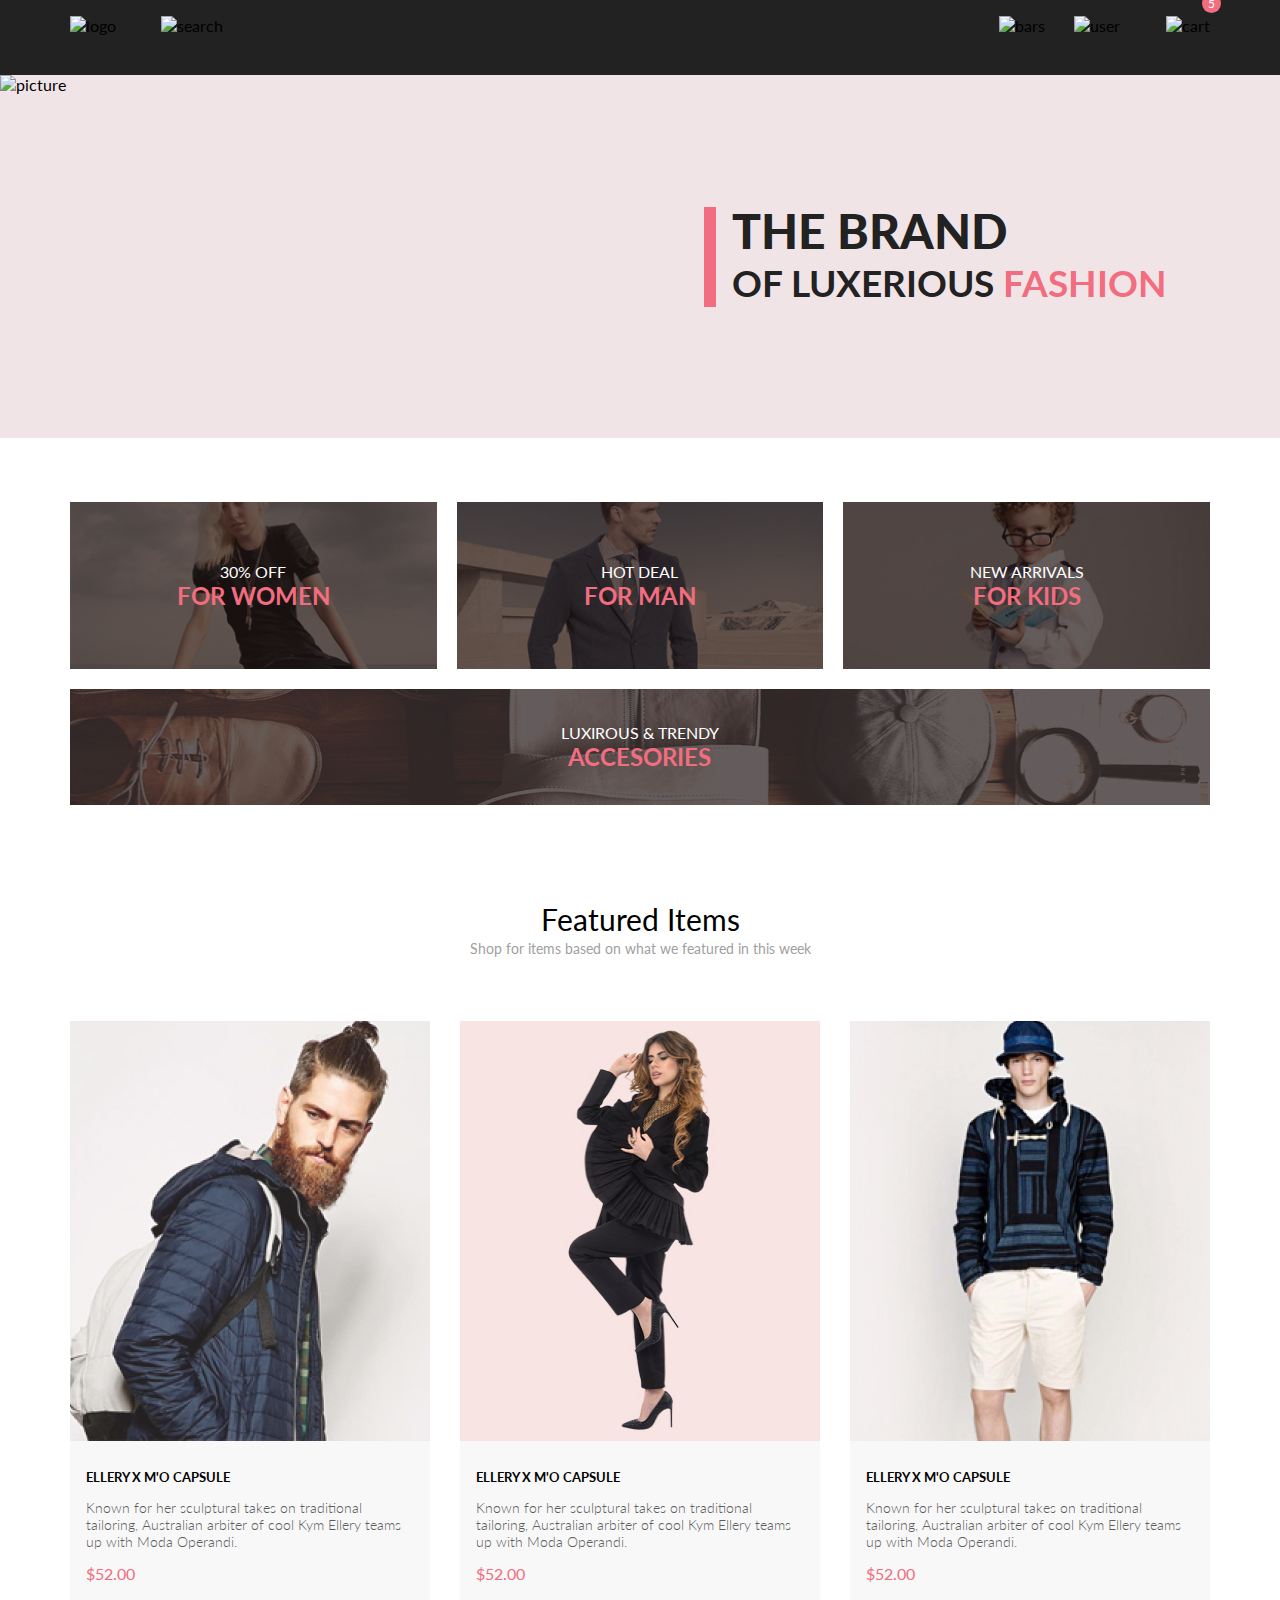
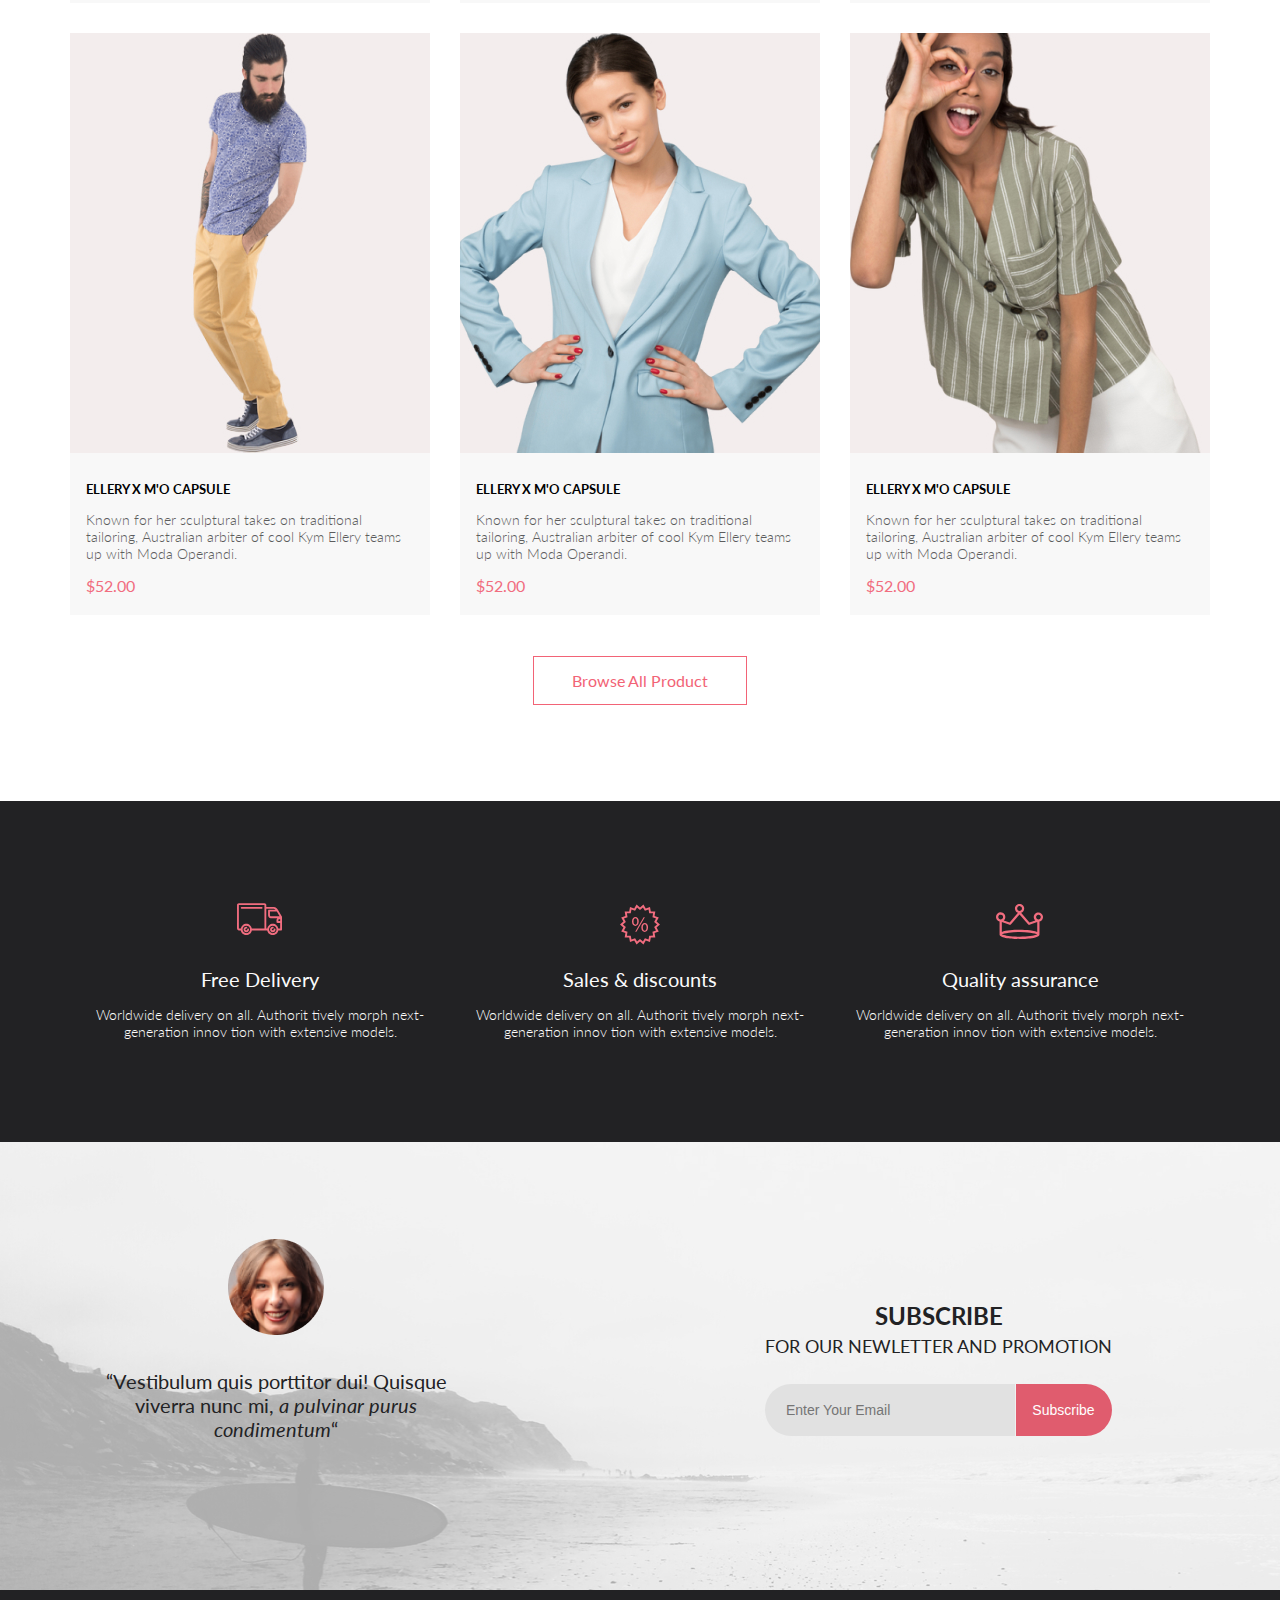
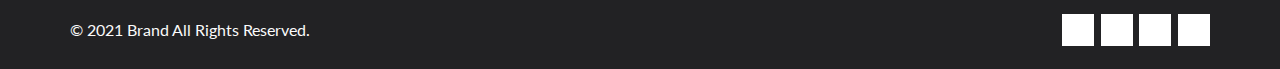
==== commit 3657992c: "page index validation errors fixed" ====
--- a/index.html
+++ b/index.html
@@ -238,4 +238,4 @@
     </footer>
 </body>
 
-</html>+</html>
--- a/style.css
+++ b/style.css
@@ -1,671 +1,606 @@
-@import url("https://fonts.googleapis.com/css2?family=Lato:ital,wght@0,300;0,400;0,700;0,900;1,400&display=swap");
+@import url('https://fonts.googleapis.com/css2?family=Lato:ital,wght@0,300;0,400;0,700;0,900;1,400&display=swap');
+
 body {
-  margin: 0;
-  padding: 0;
-  font-family: "Lato", sans-serif;
+    margin: 0;
+    padding: 0;
+    font-family: 'Lato', sans-serif;
 }
 
 header {
-  height: 75px;
-  background-color: #222222;
-  padding: 16px 18px;
-  box-sizing: border-box;
+    height: 75px;
+    background-color: #222222;
+    padding: 16px 18px;
+    box-sizing: border-box;
 }
 
 @media (min-width: 768px) {
-  header {
+    header {
     padding-left: 32px;
     padding-right: 32px;
-  }
-}
+    }
+}
+
 header .container {
-  display: flex;
-  justify-content: space-between;
-  align-items: center;
-}
+   display: flex;
+   justify-content: space-between;
+   align-items: center;
+}
+
 @media (min-width: 1140px) {
-  header .container {
+    .container {
+        width: 1140px;
+        margin: 0 auto;
+    } 
+}
+
+.searchIcon {
+    margin-left: 41px;
+}
+
+.userIcons {
+    margin-left: 25px;
+}
+
+.cart {
+    margin-left: 42px;
+}
+
+.cartIconWrap {
+    position: relative;
+}
+
+.cartIconWrap span {
+    color: #FFFFFF;
+    background-color: #F16D7F;
+    border-radius: 50%;
+    margin-left: 0;
+    height: 19px;
+    width: 19px;
+    text-align: center;
+    position: absolute;
+    top: -22px;
+    right: -11px;
+    font-weight: 400;
+    font-size: 12px;
+    line-height: 19px;
+}
+
+@media (max-width: 425px) {
+   .userIcons {
+       display: none;
+   } 
+}
+
+.brand {
+    background-color: #F1E4E6;
+    display: flex;
+    min-height: 363px;
+}
+
+.brandLeft {
+    width: 50%;
+}
+
+.brandLeft img {
+    display: block;
+    width: 100%;
+}
+
+@media (max-width: 767px) {
+    .brandLeft {
+        display: none;
+    }
+}
+
+.brandRight {
+    display: flex;
+    align-items: center;
+    width: 100%;
+    justify-content: center;
+}
+
+@media (min-width: 768px) {
+    .brandRight {
+        width: 50%;
+    }
+}
+
+h1 {
+    font-weight: 900;
+    color: #222222;
+    border-left: 12px solid #F16D7F;
     padding-left: 16px;
-    padding-right: 16px;
-  }
+    font-size: 38px;
+    line-height: 38px;
+}    
+
+h1 > span {
+    font-weight: 700;
+    font-size: 20px;
+}
+
+.redSpan {
+    color: #F16D7F;
+}
+
+@media (min-width: 620px) {
+    h1 {
+        font-size: 44px;
+        line-height: 44px;
+        }
+    h1 > span {
+        font-size: 24px;
+    }
 }
 
 @media (min-width: 1140px) {
-  .container {
-    width: 1140px;
-    margin: 0 auto;
+    .brandRight {
+        justify-content: left;
+    }
+    h1 {
+        font-size: 48px;
+        line-height: 48px;
+        margin-left: 64px;
+    }
+    h1 > span {
+        font-size: 37px;
+    }
+}
+
+.productCategories {
+    display: grid;
+    grid-template-columns: 1fr;
+    grid-template-rows: repeat(3, 247px) 111px;
+    row-gap: 32px;
+    padding: 64px 16px;
+}
+
+@media (min-width: 768px) {
+    .productCategories {
+        grid-template-columns: repeat(3, 1fr);
+        grid-template-rows: 167px 116px;
+        gap: 20px;
+    }
+    .accesoriesCover {
+        grid-column: 1/-1;
+    }
+}
+
+.productCategories > .section {
+    position: relative;
+}
+
+.productCategories img {
+    position: absolute;
+    width: 100%;
+    height: 100%;
+    object-fit: cover;
+    left: 0;
+    top: 0;
+}
+
+.CategoriesTitle {
+    position: relative;
+    z-index: 1;
+    color: white;
+    width: 100%;
+    height: 100%;
+    display: flex;
+    flex-direction: column;
+    justify-content: center;
+    align-items: center;
+    font-size: 16px;
+}
+
+.CategoriesTitle span {
+    font-size: 24px;
+    font-weight: 700;
+}
+
+.FeaturedItemsBlock{
+    padding-left: 8px;
+    padding-right: 8px;
+}
+
+@media (min-width: 540px) {
+    .FeaturedItemsBlock {
+        margin-top: 90px;
+        padding-left: 16px;
+        padding-right: 16px;
+    }
+
+    .FeaturedItemsText {
+        margin-bottom: 74px;
+    }
+}
+
+@media (min-width: 880px) {
+    .FeaturedItemsBlock {
+        margin-top: 32px;
+    }
+
+    .FeaturedItemsText {
+        margin-bottom: 57px;
+    }
+}
+
+.FeaturedItemsBlock h2 {
+    text-align: center;
+    font-size: 30px;
+    margin-top: 0;
+    margin-bottom: 3px;
+    font-weight: 400;
+}
+
+.FeaturedItemsText {
+    text-align: center;
+    font-size: 14px;
+    color: #9F9F9F;
+    margin-bottom: 64px;
+}
+
+.FeaturedItemS {
+    display: grid;
+    grid-template-columns: 1fr;
+    row-gap: 16px;
+}
+
+@media (min-width: 540px) {
+    .FeaturedItemS {
+        grid-template-columns: 1fr 1fr;
+        column-gap: 16px;
+        row-gap: 18px
+    }
+}
+
+@media (min-width: 1000px) {
+    .FeaturedItemS {
+        grid-template-columns: repeat(3, 1fr);
+        gap: 30px;
+    }
+}
+
+.FeaturedItem {
+    background-color: #F8F8F8;
+}
+
+.FeaturedImgWrap img {
+    width: 100%;
+}
+
+.FeaturedImgWrap {
+    position: relative;
+}
+
+.FeaturedItem:hover .FeaturedDarkCover {
+    display: flex;
+}
+
+.FeaturedDarkCover {
+    position: absolute;
+    background: rgba(58, 56, 56, 0.86);
+    width: 100%;
+    height: 100%;
+    left: 0;
+    top: 0;
+    justify-content: center;
+    align-items: center;
+    display: none;
+}
+
+.FeaturedDarkCover button {
+    color: #FFFFFF;
+    background: none;
+    border: 1px solid white;
+    font-family: inherit;
+    display: flex;
+    align-items: center;
+    padding: 10px 13px;
+}
+
+.FeaturedDarkCover button img {
+    Width: 26px; 
+    Height: 24px;
+    padding-right: 11px;
+}
+
+.FeaturedDescription {
+    padding: 25px 16px 20px 16px;
+}
+
+h4 {
+    margin-top: 0;
+    margin-bottom: 0;
+    font-size: 13px;
+}
+
+.FeaturedDescription p {
+    font-weight: 300;
+    font-size: 14px;
+    color: #5D5D5D;
+}
+
+.BrowseAllButton {
+    font-family: inherit;
+    color: #F26376;
+    border: 1px solid #F26376;
+    font-size: 16px;
+    padding: 14px 38px;
+    margin: 41px auto 96px auto;
+    display: block;
+    background: none;
+}
+
+.BrowseAllButton:hover {
+    background: #F26376;
+    color: white;
+}
+
+@media (min-width: 540px) and (max-width: 880px) {
+    .BrowseAllButton {
+        margin-top: 32px;
+        margin-bottom: 65px;
+    }
+}
+
+.info {
+    background-color: #222224;
+    color: #FBFBFB;
+    text-align: center;
+    padding-bottom: 81px;
+}
+
+@media (min-width: 1000px) {
+    .info {
+        padding-bottom: 0;
+    }
+}
+
+.info section {
+    padding: 48px 16px 0 16px;
+    max-width: 360px;
+}
+
+@media (min-width: 1000px) {
+    .info section {
+        padding-top: 0;
+    }
+}
+
+.info h3 {
+    margin-top: 0;
+    margin-bottom: 15px;
+    font-weight: 400;
+    font-size: 20px;
+}
+
+.infoText {
+    font-weight: 300;
+    font-size: 14px;
+    line-height: 17px;
+}
+
+.info section:hover img {
+    transform: scale(1.5, 1.5);
+}
+
+.delivery img {
+    margin-bottom: 28px;
+}
+
+.sales img {
+    margin-bottom: 19px;
+}
+
+.quality img {
+    margin-bottom: 25px;
+}
+
+.infoWrap {
+    display: flex;
+    flex-direction: column;
+    align-items: center;
+    min-height: 341px;
+}
+
+@media (min-width: 1024px) {
+    .infoWrap {
+        flex-direction: row;
+        justify-content: space-between;
+    }
+}
+
+.subscribeBackground {
+    background: #F4F4F4;
+}
+
+.subscribe {
+    background: url(img/subscribe-background.jpg) no-repeat;
+    background-size: cover;
+    height: 448px;
+}
+
+@media (max-width: 999px) {
+    .subscribe {
+        height: 614px;
+        background-position: -311px 68px;
+    }
+}
+
+@media (max-width: 696px) {
+    .subscribe {
+        height: 550px;
+        background-position: -427px 13px;
+    }
+}
+
+.subscribeWrap {
+    display: flex;
+    flex-direction: column;
+    align-items: center;
+}
+
+@media (min-width: 1024px) {
+    .subscribeWrap {
+        flex-direction: row;
+        justify-content: space-between;
+        padding-left: 26px;
+        padding-right: 98px;
+        box-sizing: border-box;
+    }
+}
+
+.subscribeLeft {
+    text-align: center;
+    max-width: 360px;
+    font-size: 19px;
+    padding-top: 64px;
+    color: #222224;
+}
+
+@media (min-width: 540px) {
+    .subscribeLeft {
+        font-size: 20px;
+    }
+}
+
+@media (min-width: 1024px) {
+    .subscribeLeft {
+        padding-top: 97px;
+    }
+}
+
+.subscribeLeft span {
+    font-style: italic;
+}
+
+.subscribeLeft img {
+    margin-bottom: 30px;
+}
+
+.subscribeRight {
+    text-align: center;
+}
+
+.subscribeRight h3 {
+    font-weight: 700;
+    font-size: 24px;
+    line-height: 153.2%;
+    color: #222224;
+    margin-top: 59px;
+    margin-bottom: 0;
+}
+
+@media (min-width: 540px) {
+    .subscribeRight h3 {
+        line-height: 162%;
+    }
+}
+
+@media (min-width: 1024px) {
+    .subscribeRight h3 {
+        margin-top: 150px;
+    }
+}
+
+.SubscribeText {
+    font-size: 14px;
+    color: #222224;
+    margin-bottom: 22px;
+}
+
+@media (min-width: 540px) {
+    .SubscribeText {
+        margin-bottom: 27px;
+        font-size: 18px;
+    }
+}
+
+.subscribeRight form {
+    max-width: 356px;
+}
+
+.SubscribeInput {
+    background: #E1E1E1;
+    color: #222224;
+    border: none;
+    font-size: 14px;
+    line-height: 50px;
+    width: 204px;
     box-sizing: border-box;
-  }
-
-  header {
-    padding-left: 0px;
-    padding-right: 0px;
-  }
-}
-.searchIcon {
-  margin-left: 41px;
-}
-
-.userIcons {
-  margin-left: 25px;
-}
-
-.cart {
-  margin-left: 42px;
-}
-
-.cartIconWrap {
-  position: relative;
-}
-
-.cartIconWrap span {
-  color: #FFFFFF;
-  background-color: #F16D7F;
-  border-radius: 50%;
-  margin-left: 0;
-  height: 19px;
-  width: 19px;
-  text-align: center;
-  position: absolute;
-  top: -22px;
-  right: -11px;
-  font-weight: 400;
-  font-size: 12px;
-  line-height: 19px;
-}
-
-@media (max-width: 425px) {
-  .userIcons {
-    display: none;
-  }
-}
-.brand {
-  background-color: #F1E4E6;
-  display: flex;
-  min-height: 363px;
-}
-
-.brandLeft {
-  width: 50%;
-}
-
-.brandLeft img {
-  display: block;
-  width: 100%;
-}
-
-@media (max-width: 767px) {
-  .brandLeft {
-    display: none;
-  }
-}
-.brandRight {
-  display: flex;
-  align-items: center;
-  width: 100%;
-  justify-content: center;
-}
-
-@media (min-width: 768px) {
-  .brandRight {
-    width: 50%;
-  }
-}
-.brand h1 {
-  font-weight: 900;
-  color: #222222;
-  border-left: 12px solid #F16D7F;
-  padding-left: 16px;
-  font-size: 38px;
-  line-height: 38px;
-}
-
-.brand h1 > span {
-  font-weight: 700;
-  font-size: 20px;
-}
-
-.redSpan {
-  color: #F16D7F;
-}
-
-@media (min-width: 620px) {
-  .brand h1 {
-    font-size: 44px;
-    line-height: 44px;
-  }
-
-  .brand h1 > span {
-    font-size: 24px;
-  }
-}
-@media (min-width: 1140px) {
-  .brandRight {
-    justify-content: left;
-  }
-
-  .brand h1 {
-    font-size: 48px;
-    line-height: 48px;
-    margin-left: 64px;
-  }
-
-  .brand h1 > span {
-    font-size: 37px;
-  }
-}
-.productCategories {
-  display: grid;
-  grid-template-columns: 1fr;
-  grid-template-rows: repeat(3, 247px) 111px;
-  row-gap: 32px;
-  padding: 64px 16px;
-}
-
-@media (min-width: 768px) {
-  .productCategories {
-    grid-template-columns: repeat(3, 1fr);
-    grid-template-rows: 167px 116px;
-    gap: 20px;
-  }
-
-  .accesoriesCover {
-    grid-column: 1/-1;
-  }
-}
-.productCategories .section {
-  position: relative;
-}
-
-.productCategories img {
-  position: absolute;
-  width: 100%;
-  height: 100%;
-  object-fit: cover;
-  left: 0;
-  top: 0;
-}
-
-.CategoriesTitle {
-  position: relative;
-  z-index: 1;
-  color: white;
-  width: 100%;
-  height: 100%;
-  display: flex;
-  flex-direction: column;
-  justify-content: center;
-  align-items: center;
-  font-size: 16px;
-}
-
-.CategoriesTitle span {
-  font-size: 24px;
-  font-weight: 700;
-}
-
-.FeaturedItemsBlock {
-  padding-left: 8px;
-  padding-right: 8px;
+    float: left;
+    border-top-left-radius: 28px;
+    border-bottom-left-radius: 28px;
+    padding-left: 21px;
 }
 
 @media (min-width: 540px) {
-  .FeaturedItemsBlock {
-    margin-top: 90px;
-    padding-left: 16px;
-    padding-right: 16px;
-  }
-
-  .FeaturedItemsText {
-    margin-bottom: 74px;
-  }
-}
-@media (min-width: 880px) {
-  .FeaturedItemsBlock {
-    margin-top: 32px;
-  }
-
-  .FeaturedItemsText {
-    margin-bottom: 57px;
-  }
-}
-.FeaturedItemsBlock h2 {
-  text-align: center;
-  font-size: 30px;
-  margin-top: 0;
-  margin-bottom: 3px;
-  font-weight: 400;
-}
-
-.FeaturedItemsText {
-  text-align: center;
-  font-size: 14px;
-  color: #9F9F9F;
-  margin-bottom: 64px;
-}
-
-.FeaturedItemS {
-  display: grid;
-  grid-template-columns: 1fr;
-  row-gap: 16px;
-}
-
-@media (min-width: 540px) {
-  .FeaturedItemS {
-    grid-template-columns: 1fr 1fr;
-    column-gap: 16px;
-    row-gap: 18px;
-  }
-}
-@media (min-width: 1000px) {
-  .FeaturedItemS {
-    grid-template-columns: repeat(3, 1fr);
-    gap: 30px;
-  }
-}
-.FeaturedItem {
-  background-color: #F8F8F8;
-}
-
-.FeaturedImgWrap img {
-  width: 100%;
-}
-
-.FeaturedImgWrap {
-  position: relative;
-}
-
-.FeaturedItem:hover .FeaturedDarkCover {
-  display: flex;
-}
-
-.FeaturedDarkCover {
-  position: absolute;
-  background: rgba(58, 56, 56, 0.86);
-  width: 100%;
-  height: 100%;
-  left: 0;
-  top: 0;
-  justify-content: center;
-  align-items: center;
-  display: none;
-}
-
-.FeaturedDarkCover button {
-  color: #FFFFFF;
-  background: none;
-  border: 1px solid white;
-  font-family: inherit;
-  display: flex;
-  align-items: center;
-  padding: 10px 13px;
-}
-
-.FeaturedDarkCover button img {
-  Width: 26px;
-  Height: 24px;
-  padding-right: 11px;
-}
-
-.FeaturedDescription {
-  padding: 25px 16px 20px 16px;
-}
-
-h4 {
-  margin-top: 0;
-  margin-bottom: 0;
-  font-size: 13px;
-}
-
-.FeaturedDescription p {
-  font-weight: 300;
-  font-size: 14px;
-  color: #5D5D5D;
-}
-
-.BrowseAllButton {
-  font-family: inherit;
-  color: #F26376;
-  border: 1px solid #F26376;
-  font-size: 16px;
-  padding: 14px 38px;
-  margin: 41px auto 96px auto;
-  display: block;
-  background: none;
-}
-
-.BrowseAllButton:hover {
-  background: #F26376;
-  color: white;
-}
-
-@media (min-width: 540px) and (max-width: 880px) {
-  .BrowseAllButton {
-    margin-top: 32px;
-    margin-bottom: 65px;
-  }
-}
-.info {
-  background-color: #222224;
-  color: #FBFBFB;
-  text-align: center;
-  padding-bottom: 81px;
-}
-
-@media (min-width: 1000px) {
-  .info {
-    padding-bottom: 0;
-  }
-}
-.info section {
-  padding: 48px 16px 0 16px;
-  max-width: 360px;
-}
-
-@media (min-width: 1000px) {
-  .info section {
-    padding-top: 0;
-  }
-}
-.info h3 {
-  margin-top: 0;
-  margin-bottom: 15px;
-  font-weight: 400;
-  font-size: 20px;
-}
-
-.infoText {
-  font-weight: 300;
-  font-size: 14px;
-  line-height: 17px;
-}
-
-.info section:hover img {
-  transform: scale(1.5, 1.5);
-}
-
-.delivery img {
-  margin-bottom: 28px;
-}
-
-.sales img {
-  margin-bottom: 19px;
-}
-
-.quality img {
-  margin-bottom: 25px;
-}
-
-.infoWrap {
-  display: flex;
-  flex-direction: column;
-  align-items: center;
-  min-height: 341px;
-}
-
-@media (min-width: 1024px) {
-  .infoWrap {
-    flex-direction: row;
+    .SubscribeInput {
+        width: 250px;
+    }
+}
+
+.SubscribeSubmit {
+    background: #E05C6E;
+    color: #FFFFFF;
+    border: none;
+    font-size: 14px;
+    line-height: 50px;
+    width: 96px;
+    border-top-right-radius: 28px;
+    border-bottom-right-radius: 28px;
+}
+
+.footer {
+    height: 79px;
+    background-color: #222224;
+}
+
+@media (max-width: 600px) {
+    .footer {
+        height: 143px;
+    }
+}
+
+.footer .container {
+    display: flex;
+    height: inherit;
+    align-items: center;
     justify-content: space-between;
-  }
-}
-.subscribeBackground {
-  background: #F4F4F4;
-}
-
-.subscribe {
-  background: url(img/subscribe-background.jpg) no-repeat;
-  background-size: cover;
-  height: 448px;
-}
-
-@media (max-width: 999px) {
-  .subscribe {
-    height: 614px;
-    background-position: -311px 68px;
-  }
-}
-@media (max-width: 696px) {
-  .subscribe {
-    height: 550px;
-    background-position: -427px 13px;
-  }
-}
-.subscribeWrap {
-  display: flex;
-  flex-direction: column;
-  align-items: center;
-}
-
-@media (min-width: 1024px) {
-  .subscribeWrap {
-    flex-direction: row;
+    padding-left: 32px;
+    padding-right: 32px;
+}
+
+@media (max-width: 600px) {
+    .footer .container {
+        flex-direction: column-reverse;
+        padding-top: 43px;
+        padding-bottom: 9px;
+        box-sizing: border-box;
+    }
+}
+
+.copyright {
+    font-size: 16px;
+    color: #FBFBFB;
+}
+
+.socialItems {
+    display: flex;
+    width: 148px;
     justify-content: space-between;
-    padding-left: 26px;
-    padding-right: 98px;
-    box-sizing: border-box;
-  }
-}
-.subscribeLeft {
-  text-align: center;
-  max-width: 360px;
-  font-size: 19px;
-  padding-top: 64px;
-  color: #222224;
-}
-
-@media (min-width: 540px) {
-  .subscribeLeft {
-    font-size: 20px;
-  }
-}
-@media (min-width: 1024px) {
-  .subscribeLeft {
-    padding-top: 97px;
-  }
-}
-.subscribeLeft span {
-  font-style: italic;
-}
-
-.subscribeLeft img {
-  margin-bottom: 30px;
-}
-
-.subscribeRight {
-  text-align: center;
-}
-
-.subscribeRight h3 {
-  font-weight: 700;
-  font-size: 24px;
-  line-height: 153.2%;
-  color: #222224;
-  margin-top: 59px;
-  margin-bottom: 0;
-}
-
-@media (min-width: 540px) {
-  .subscribeRight h3 {
-    line-height: 162%;
-  }
-}
-@media (min-width: 1024px) {
-  .subscribeRight h3 {
-    margin-top: 150px;
-  }
-}
-.SubscribeText {
-  font-size: 14px;
-  color: #222224;
-  margin-bottom: 22px;
-}
-
-@media (min-width: 540px) {
-  .SubscribeText {
-    margin-bottom: 27px;
-    font-size: 18px;
-  }
-}
-.subscribeRight form {
-  max-width: 356px;
-}
-
-.SubscribeInput {
-  background: #E1E1E1;
-  color: #222224;
-  border: none;
-  font-size: 14px;
-  line-height: 50px;
-  width: 204px;
-  box-sizing: border-box;
-  float: left;
-  border-top-left-radius: 28px;
-  border-bottom-left-radius: 28px;
-  padding-left: 21px;
-}
-
-@media (min-width: 540px) {
-  .SubscribeInput {
-    width: 250px;
-  }
-}
-.SubscribeSubmit {
-  background: #E05C6E;
-  color: #FFFFFF;
-  border: none;
-  font-size: 14px;
-  line-height: 50px;
-  width: 96px;
-  border-top-right-radius: 28px;
-  border-bottom-right-radius: 28px;
-}
-
-.footer {
-  height: 79px;
-  background-color: #222224;
-}
-
-@media (max-width: 600px) {
-  .footer {
-    height: 143px;
-  }
-}
-.footer .container {
-  display: flex;
-  height: inherit;
-  align-items: center;
-  justify-content: space-between;
-  padding-left: 32px;
-  padding-right: 32px;
-}
-
-@media (max-width: 600px) {
-  .footer .container {
-    flex-direction: column-reverse;
-    padding-top: 43px;
-    padding-bottom: 9px;
-    box-sizing: border-box;
-  }
-}
-.copyright {
-  font-size: 16px;
-  color: #FBFBFB;
-}
-
-.socialItems {
-  display: flex;
-  width: 148px;
-  justify-content: space-between;
 }
 
 .socialItems a {
-  width: 32px;
-  height: 32px;
-  background-color: #FFFFFF;
-  color: #000000;
-  text-align: center;
-  line-height: 32px;
+    width: 32px;
+    height: 32px;
+    background-color: #FFFFFF;
+    color: #000000;
+    text-align: center;
+    line-height: 32px;
 }
 
 .socialItems a:hover {
-  background-color: #F16D7F;
-  color: #FFFFFF;
-}
-
-.arrivals {
-  height: 148px;
-  background-color: #F8F3F4;
-  text-align: center;
-}
-.arrivals h1 {
-  margin: 0;
-  font-size: 24px;
-  font-weight: 400;
-  color: #F16D7F;
-  padding-top: 24px;
-  padding-bottom: 32px;
-}
-.arrivals nav a, .arrivals span {
-  font-weight: 300;
-  font-size: 14px;
-  text-decoration: none;
-  color: #636363;
-}
-.arrivals nav a:last-child {
-  font-weight: 700;
-  color: #F16D7F;
-}
-.arrivals .container {
-  padding: 0 16px 0 16px;
-}
-@media (min-width: 540px) {
-  .arrivals .container {
-    display: flex;
-    align-items: center;
-    height: inherit;
-    justify-content: space-between;
-  }
-}
-
-.filter {
-  display: flex;
-  flex-direction: row;
-  padding-left: 8px;
-  padding-right: 8px;
-  justify-content: space-between;
-}
-.filter .filterLeft span, .filter .filterRed {
-  display: none;
-}
-.filter .filterRight {
-  color: #6F6E6E;
-  font-size: 12px;
-  display: flex;
-  flex-direction: row;
-}
-.filter .filterRight img {
-  margin-left: 9px;
-}
-.filter .filterRight div:not(:last-child) {
-  margin-right: 24px;
-}
-.filter .inputSizes {
-  background: #FFFFFF;
-  box-shadow: 6px 4px 35px rgba(0, 0, 0, 0.21);
-  width: 79px;
-  padding-left: 10px;
-  box-sizing: border-box;
-  display: none;
-  position: absolute;
-  top: 26px;
-}
-.filter div.filterSize {
-  position: relative;
-}
-.filter .filterSize:hover .inputSizes {
-  display: block;
-}
-.filter .filterSize:hover .inputSizes .inputSizes:hover {
-  display: block;
-}/*# sourceMappingURL=style.css.map */+    background-color: #F16D7F;
+    color: #FFFFFF;
+}
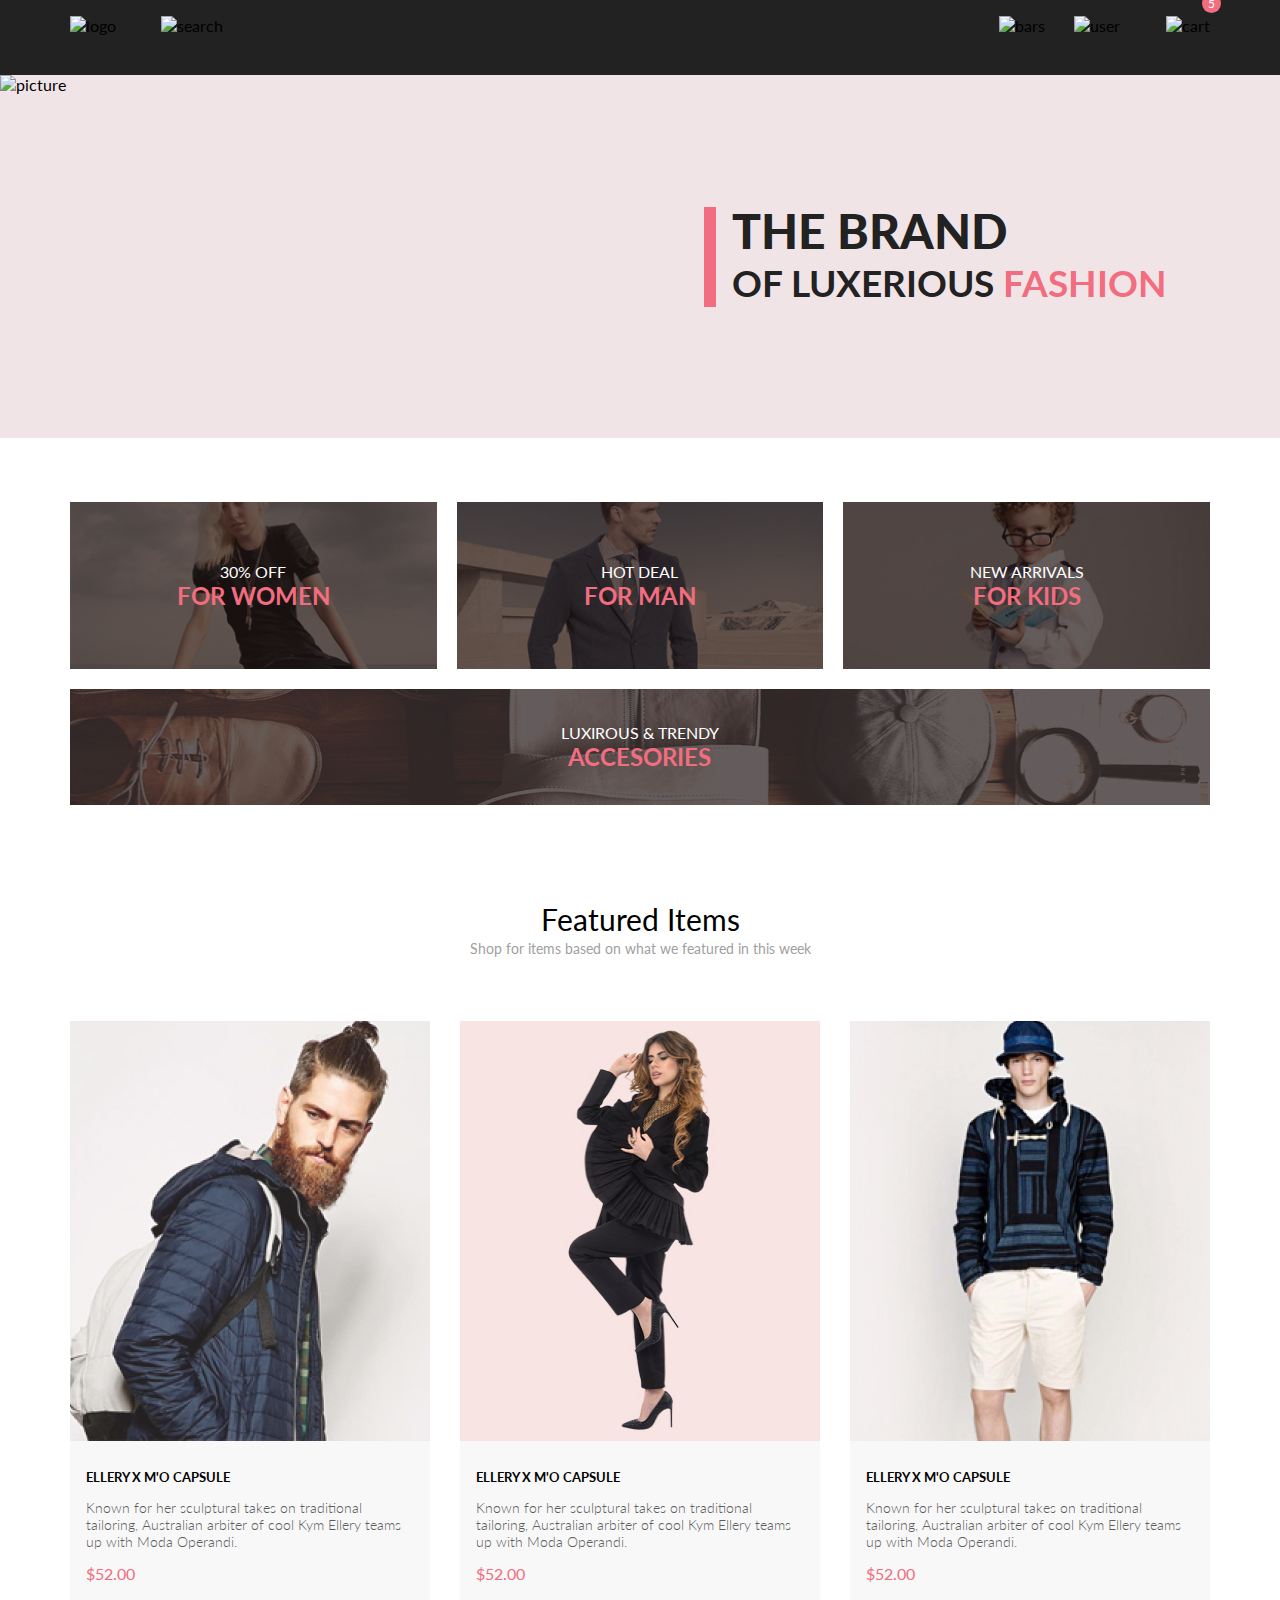
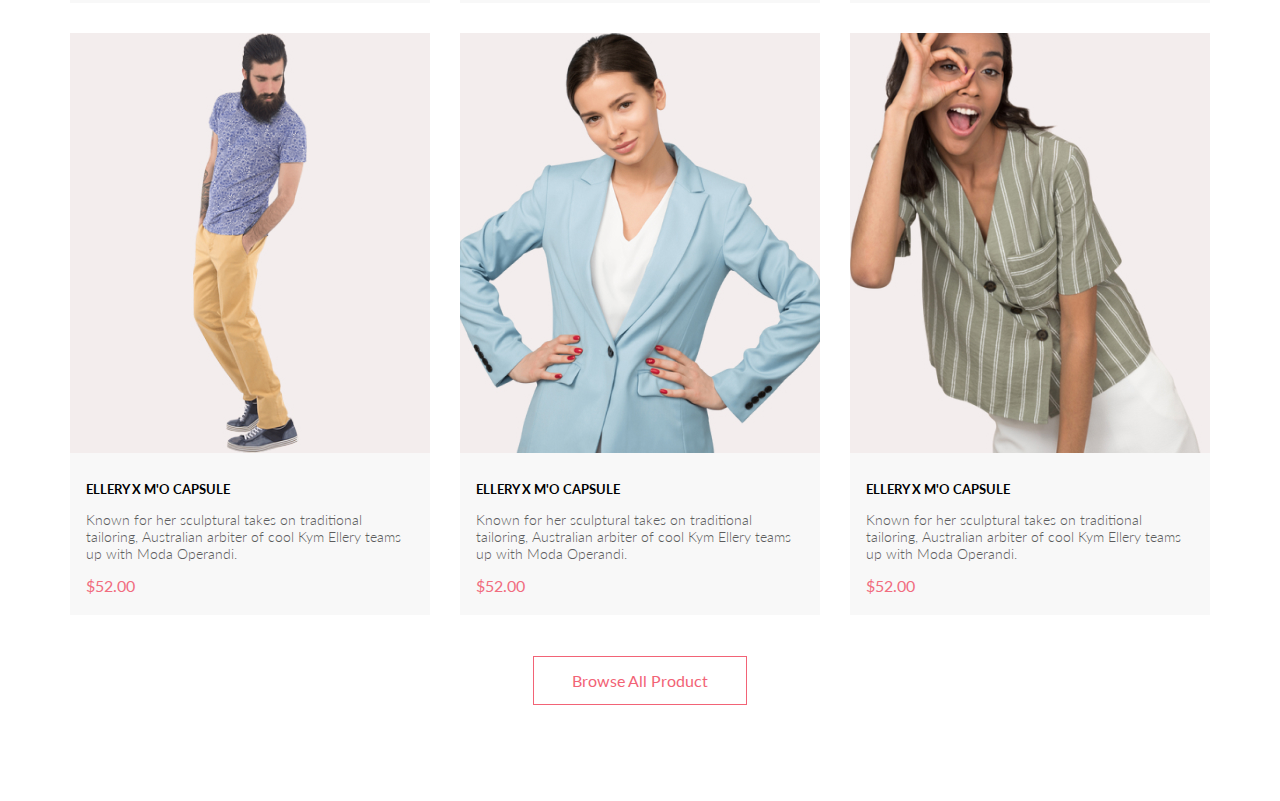
==== commit d3ee98ba: "validation errors fixed" ====
--- a/index.html
+++ b/index.html
@@ -7,7 +7,6 @@
     <meta name="viewport" content="width=device-width, initial-scale=1.0">
     <title>Shop</title>
     <link rel="stylesheet" href="style.css">
-    <script src="https://kit.fontawesome.com/f3c9a0c818.js" crossorigin="anonymous"></script>
 </head>
 
 <body>
@@ -174,68 +173,6 @@
         </div>
         <button class="BrowseAllButton">Browse All Product</button>
     </div>
-
-    <div class="info">
-        <div class="container infoWrap">
-            <section class="delivery">
-                <img src="img/Delivery.svg" alt="">
-                <h3>Free Delivery</h3>
-                <div class="infoText">Worldwide delivery on all. Authorit tively morph next-generation innov tion with extensive models.</div>
-            </section>
-            <section class="sales">
-                <img src="img/sale.svg" alt="">
-                <h3>Sales & discounts</h3>
-                <div class="infoText">Worldwide delivery on all. Authorit tively morph next-generation innov tion with extensive models.</div>
-            </section>
-            <section class="quality">
-                <img src="img/quality.svg" alt="">
-                <h3>Quality assurance</h3>
-                <div class="infoText">Worldwide delivery on all. Authorit tively morph next-generation innov tion with extensive models.</div>
-            </section>
-        </div>
-    </div>
-
-    <footer>
-        <div class="subscribeBackground">
-        <div class="subscribe">
-            <div class="container subscribeWrap">
-                <div class="subscribeLeft">
-                    <img src="img/subscribe-user.png" alt="">
-                    <div>“Vestibulum quis porttitor dui! Quisque viverra nunc mi, <span>a pulvinar purus condimentum</span>“</div>
-                </div>
-                <div class="subscribeRight">
-                    <h3>SUBSCRIBE</h3>
-                    <div class="SubscribeText">FOR OUR NEWLETTER AND PROMOTION</div>
-                    <form name="subscribe">
-                        <input class="SubscribeInput" type="text" placeholder="Enter Your Email" pattern="^([a-z0-9\.-_]+)(@)([a-z0-9-]+)(\.)([a-z]{2,})$">
-                        <input class="SubscribeSubmit" type="submit" value="Subscribe">
-                    </form>
-                </div>
-            </div>
-        </div>
-        </div>
-        <div class="footer">
-            <div class="container">
-                <div class="copyright">
-                    &copy;&nbsp;2021 Brand All Rights Reserved.
-                </div>
-                <div class="socialItems">
-                    <a href="#">
-                        <i class="fa-brands fa-facebook-f"></i>
-                    </a>
-                    <a href="#">
-                        <i class="fa-brands fa-instagram"></i>
-                    </a>
-                    <a href="#">
-                        <i class="fa-brands fa-pinterest-p"></i>
-                    </a>
-                    <a href="#">
-                        <i class="fa-brands fa-twitter"></i>
-                    </a>
-                </div>
-            </div>
-        </div>
-    </footer>
 </body>
 
-</html>
+</html>--- a/style.css
+++ b/style.css
@@ -1,4 +1,4 @@
-@import url('https://fonts.googleapis.com/css2?family=Lato:ital,wght@0,300;0,400;0,700;0,900;1,400&display=swap');
+@import url('https://fonts.googleapis.com/css2?family=Lato:wght@300;400;700;900&display=swap');
 
 body {
     margin: 0;
@@ -166,7 +166,7 @@
     }
 }
 
-.productCategories > .section {
+.productCategories .section {
     position: relative;
 }
 
@@ -342,265 +342,3 @@
         margin-bottom: 65px;
     }
 }
-
-.info {
-    background-color: #222224;
-    color: #FBFBFB;
-    text-align: center;
-    padding-bottom: 81px;
-}
-
-@media (min-width: 1000px) {
-    .info {
-        padding-bottom: 0;
-    }
-}
-
-.info section {
-    padding: 48px 16px 0 16px;
-    max-width: 360px;
-}
-
-@media (min-width: 1000px) {
-    .info section {
-        padding-top: 0;
-    }
-}
-
-.info h3 {
-    margin-top: 0;
-    margin-bottom: 15px;
-    font-weight: 400;
-    font-size: 20px;
-}
-
-.infoText {
-    font-weight: 300;
-    font-size: 14px;
-    line-height: 17px;
-}
-
-.info section:hover img {
-    transform: scale(1.5, 1.5);
-}
-
-.delivery img {
-    margin-bottom: 28px;
-}
-
-.sales img {
-    margin-bottom: 19px;
-}
-
-.quality img {
-    margin-bottom: 25px;
-}
-
-.infoWrap {
-    display: flex;
-    flex-direction: column;
-    align-items: center;
-    min-height: 341px;
-}
-
-@media (min-width: 1024px) {
-    .infoWrap {
-        flex-direction: row;
-        justify-content: space-between;
-    }
-}
-
-.subscribeBackground {
-    background: #F4F4F4;
-}
-
-.subscribe {
-    background: url(img/subscribe-background.jpg) no-repeat;
-    background-size: cover;
-    height: 448px;
-}
-
-@media (max-width: 999px) {
-    .subscribe {
-        height: 614px;
-        background-position: -311px 68px;
-    }
-}
-
-@media (max-width: 696px) {
-    .subscribe {
-        height: 550px;
-        background-position: -427px 13px;
-    }
-}
-
-.subscribeWrap {
-    display: flex;
-    flex-direction: column;
-    align-items: center;
-}
-
-@media (min-width: 1024px) {
-    .subscribeWrap {
-        flex-direction: row;
-        justify-content: space-between;
-        padding-left: 26px;
-        padding-right: 98px;
-        box-sizing: border-box;
-    }
-}
-
-.subscribeLeft {
-    text-align: center;
-    max-width: 360px;
-    font-size: 19px;
-    padding-top: 64px;
-    color: #222224;
-}
-
-@media (min-width: 540px) {
-    .subscribeLeft {
-        font-size: 20px;
-    }
-}
-
-@media (min-width: 1024px) {
-    .subscribeLeft {
-        padding-top: 97px;
-    }
-}
-
-.subscribeLeft span {
-    font-style: italic;
-}
-
-.subscribeLeft img {
-    margin-bottom: 30px;
-}
-
-.subscribeRight {
-    text-align: center;
-}
-
-.subscribeRight h3 {
-    font-weight: 700;
-    font-size: 24px;
-    line-height: 153.2%;
-    color: #222224;
-    margin-top: 59px;
-    margin-bottom: 0;
-}
-
-@media (min-width: 540px) {
-    .subscribeRight h3 {
-        line-height: 162%;
-    }
-}
-
-@media (min-width: 1024px) {
-    .subscribeRight h3 {
-        margin-top: 150px;
-    }
-}
-
-.SubscribeText {
-    font-size: 14px;
-    color: #222224;
-    margin-bottom: 22px;
-}
-
-@media (min-width: 540px) {
-    .SubscribeText {
-        margin-bottom: 27px;
-        font-size: 18px;
-    }
-}
-
-.subscribeRight form {
-    max-width: 356px;
-}
-
-.SubscribeInput {
-    background: #E1E1E1;
-    color: #222224;
-    border: none;
-    font-size: 14px;
-    line-height: 50px;
-    width: 204px;
-    box-sizing: border-box;
-    float: left;
-    border-top-left-radius: 28px;
-    border-bottom-left-radius: 28px;
-    padding-left: 21px;
-}
-
-@media (min-width: 540px) {
-    .SubscribeInput {
-        width: 250px;
-    }
-}
-
-.SubscribeSubmit {
-    background: #E05C6E;
-    color: #FFFFFF;
-    border: none;
-    font-size: 14px;
-    line-height: 50px;
-    width: 96px;
-    border-top-right-radius: 28px;
-    border-bottom-right-radius: 28px;
-}
-
-.footer {
-    height: 79px;
-    background-color: #222224;
-}
-
-@media (max-width: 600px) {
-    .footer {
-        height: 143px;
-    }
-}
-
-.footer .container {
-    display: flex;
-    height: inherit;
-    align-items: center;
-    justify-content: space-between;
-    padding-left: 32px;
-    padding-right: 32px;
-}
-
-@media (max-width: 600px) {
-    .footer .container {
-        flex-direction: column-reverse;
-        padding-top: 43px;
-        padding-bottom: 9px;
-        box-sizing: border-box;
-    }
-}
-
-.copyright {
-    font-size: 16px;
-    color: #FBFBFB;
-}
-
-.socialItems {
-    display: flex;
-    width: 148px;
-    justify-content: space-between;
-}
-
-.socialItems a {
-    width: 32px;
-    height: 32px;
-    background-color: #FFFFFF;
-    color: #000000;
-    text-align: center;
-    line-height: 32px;
-}
-
-.socialItems a:hover {
-    background-color: #F16D7F;
-    color: #FFFFFF;
-}
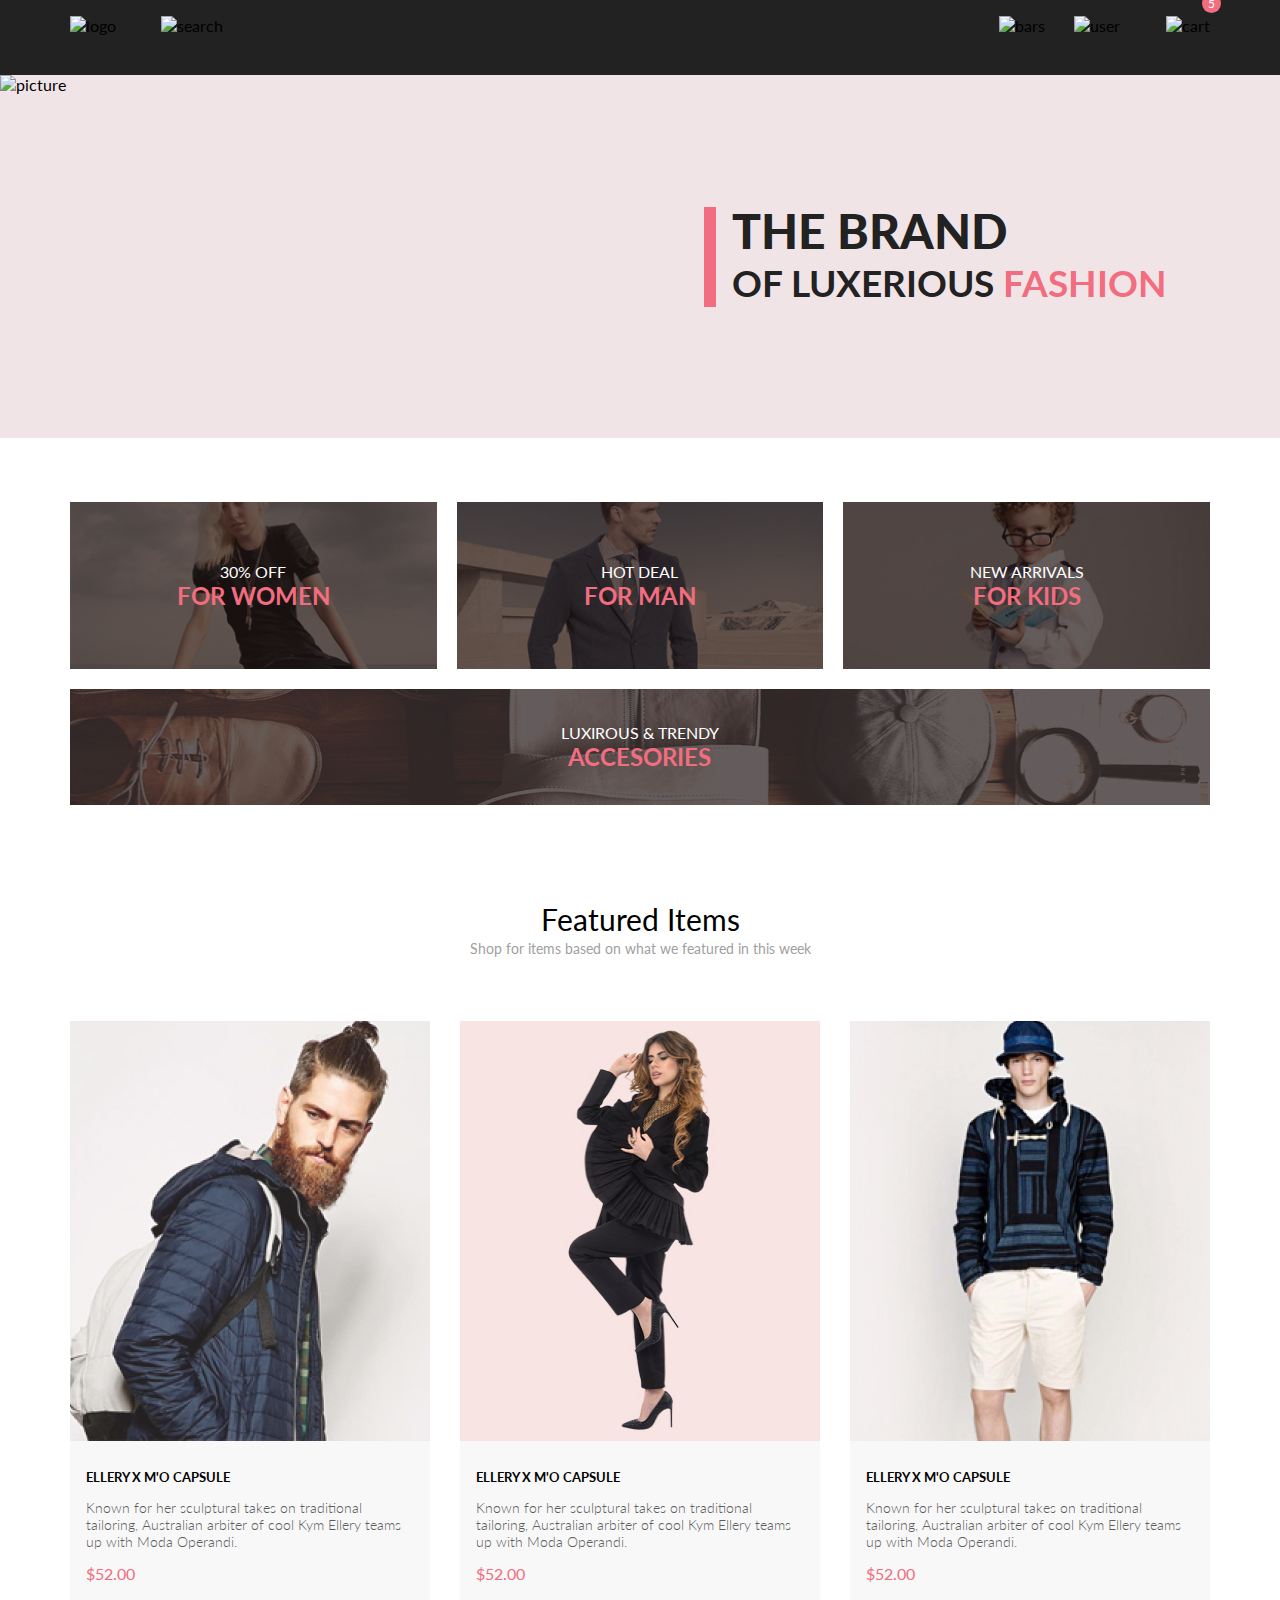
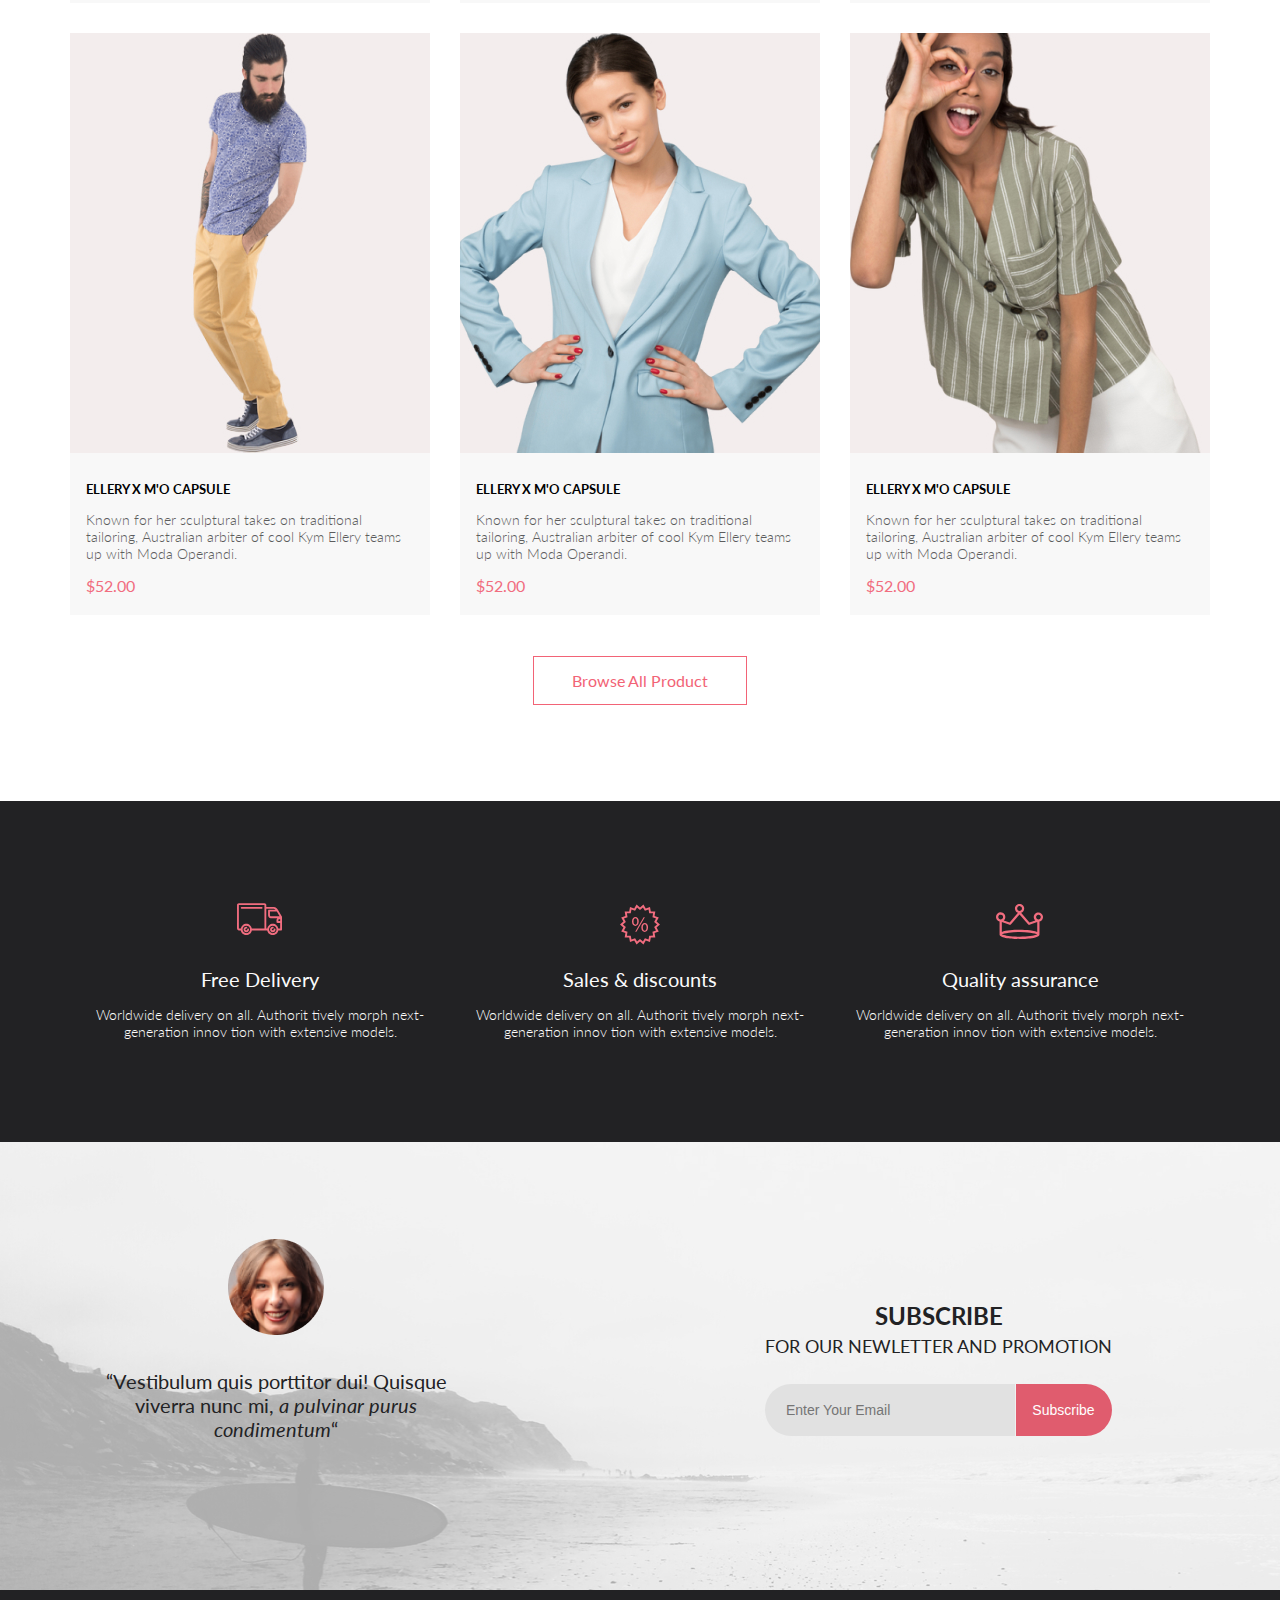
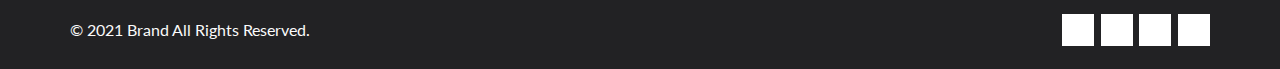
==== commit b7d5f27d: "Merge pull request #4 from Kupreichik/lesson-3" ====
--- a/index.html
+++ b/index.html
@@ -7,6 +7,7 @@
     <meta name="viewport" content="width=device-width, initial-scale=1.0">
     <title>Shop</title>
     <link rel="stylesheet" href="style.css">
+    <script src="https://kit.fontawesome.com/f3c9a0c818.js" crossorigin="anonymous"></script>
 </head>
 
 <body>
@@ -173,6 +174,68 @@
         </div>
         <button class="BrowseAllButton">Browse All Product</button>
     </div>
+
+    <div class="info">
+        <div class="container infoWrap">
+            <section class="delivery">
+                <img src="img/Delivery.svg" alt="">
+                <h3>Free Delivery</h3>
+                <div class="infoText">Worldwide delivery on all. Authorit tively morph next-generation innov tion with extensive models.</div>
+            </section>
+            <section class="sales">
+                <img src="img/sale.svg" alt="">
+                <h3>Sales & discounts</h3>
+                <div class="infoText">Worldwide delivery on all. Authorit tively morph next-generation innov tion with extensive models.</div>
+            </section>
+            <section class="quality">
+                <img src="img/quality.svg" alt="">
+                <h3>Quality assurance</h3>
+                <div class="infoText">Worldwide delivery on all. Authorit tively morph next-generation innov tion with extensive models.</div>
+            </section>
+        </div>
+    </div>
+
+    <footer>
+        <div class="subscribeBackground">
+        <div class="subscribe">
+            <div class="container subscribeWrap">
+                <div class="subscribeLeft">
+                    <img src="img/subscribe-user.png" alt="">
+                    <div>“Vestibulum quis porttitor dui! Quisque viverra nunc mi, <span>a pulvinar purus condimentum</span>“</div>
+                </div>
+                <div class="subscribeRight">
+                    <h3>SUBSCRIBE</h3>
+                    <div class="SubscribeText">FOR OUR NEWLETTER AND PROMOTION</div>
+                    <form name="subscribe">
+                        <input class="SubscribeInput" type="text" placeholder="Enter Your Email" pattern="^([a-z0-9\.-_]+)(@)([a-z0-9-]+)(\.)([a-z]{2,})$">
+                        <input class="SubscribeSubmit" type="submit" value="Subscribe">
+                    </form>
+                </div>
+            </div>
+        </div>
+        </div>
+        <div class="footer">
+            <div class="container">
+                <div class="copyright">
+                    &copy;&nbsp;2021 Brand All Rights Reserved.
+                </div>
+                <div class="socialItems">
+                    <a href="#">
+                        <i class="fa-brands fa-facebook-f"></i>
+                    </a>
+                    <a href="#">
+                        <i class="fa-brands fa-instagram"></i>
+                    </a>
+                    <a href="#">
+                        <i class="fa-brands fa-pinterest-p"></i>
+                    </a>
+                    <a href="#">
+                        <i class="fa-brands fa-twitter"></i>
+                    </a>
+                </div>
+            </div>
+        </div>
+    </footer>
 </body>
 
-</html>+</html>
--- a/style.css
+++ b/style.css
@@ -1,4 +1,4 @@
-@import url('https://fonts.googleapis.com/css2?family=Lato:wght@300;400;700;900&display=swap');
+@import url('https://fonts.googleapis.com/css2?family=Lato:ital,wght@0,300;0,400;0,700;0,900;1,400&display=swap');
 
 body {
     margin: 0;
@@ -15,22 +15,22 @@
 
 @media (min-width: 768px) {
     header {
-    padding-left: 32px;
-    padding-right: 32px;
+        padding-left: 32px;
+        padding-right: 32px;
     }
 }
 
 header .container {
-   display: flex;
-   justify-content: space-between;
-   align-items: center;
+    display: flex;
+    justify-content: space-between;
+    align-items: center;
 }
 
 @media (min-width: 1140px) {
     .container {
         width: 1140px;
         margin: 0 auto;
-    } 
+    }
 }
 
 .searchIcon {
@@ -66,9 +66,9 @@
 }
 
 @media (max-width: 425px) {
-   .userIcons {
-       display: none;
-   } 
+    .userIcons {
+        display: none;
+    }
 }
 
 .brand {
@@ -112,9 +112,9 @@
     padding-left: 16px;
     font-size: 38px;
     line-height: 38px;
-}    
-
-h1 > span {
+}
+
+h1>span {
     font-weight: 700;
     font-size: 20px;
 }
@@ -127,8 +127,9 @@
     h1 {
         font-size: 44px;
         line-height: 44px;
-        }
-    h1 > span {
+    }
+
+    h1>span {
         font-size: 24px;
     }
 }
@@ -137,12 +138,14 @@
     .brandRight {
         justify-content: left;
     }
+
     h1 {
         font-size: 48px;
         line-height: 48px;
         margin-left: 64px;
     }
-    h1 > span {
+
+    h1>span {
         font-size: 37px;
     }
 }
@@ -161,6 +164,7 @@
         grid-template-rows: 167px 116px;
         gap: 20px;
     }
+
     .accesoriesCover {
         grid-column: 1/-1;
     }
@@ -197,7 +201,7 @@
     font-weight: 700;
 }
 
-.FeaturedItemsBlock{
+.FeaturedItemsBlock {
     padding-left: 8px;
     padding-right: 8px;
 }
@@ -249,7 +253,7 @@
     .FeaturedItemS {
         grid-template-columns: 1fr 1fr;
         column-gap: 16px;
-        row-gap: 18px
+        row-gap: 18px;
     }
 }
 
@@ -299,8 +303,8 @@
 }
 
 .FeaturedDarkCover button img {
-    Width: 26px; 
-    Height: 24px;
+    width: 26px;
+    height: 24px;
     padding-right: 11px;
 }
 
@@ -342,3 +346,265 @@
         margin-bottom: 65px;
     }
 }
+
+.info {
+    background-color: #222224;
+    color: #FBFBFB;
+    text-align: center;
+    padding-bottom: 81px;
+}
+
+@media (min-width: 1000px) {
+    .info {
+        padding-bottom: 0;
+    }
+}
+
+.info section {
+    padding: 48px 16px 0 16px;
+    max-width: 360px;
+}
+
+@media (min-width: 1000px) {
+    .info section {
+        padding-top: 0;
+    }
+}
+
+.info h3 {
+    margin-top: 0;
+    margin-bottom: 15px;
+    font-weight: 400;
+    font-size: 20px;
+}
+
+.infoText {
+    font-weight: 300;
+    font-size: 14px;
+    line-height: 17px;
+}
+
+.info section:hover img {
+    transform: scale(1.5, 1.5);
+}
+
+.delivery img {
+    margin-bottom: 28px;
+}
+
+.sales img {
+    margin-bottom: 19px;
+}
+
+.quality img {
+    margin-bottom: 25px;
+}
+
+.infoWrap {
+    display: flex;
+    flex-direction: column;
+    align-items: center;
+    min-height: 341px;
+}
+
+@media (min-width: 1024px) {
+    .infoWrap {
+        flex-direction: row;
+        justify-content: space-between;
+    }
+}
+
+.subscribeBackground {
+    background: #F4F4F4;
+}
+
+.subscribe {
+    background: url(img/subscribe-background.jpg) no-repeat;
+    background-size: cover;
+    height: 448px;
+}
+
+@media (max-width: 999px) {
+    .subscribe {
+        height: 614px;
+        background-position: -311px 68px;
+    }
+}
+
+@media (max-width: 696px) {
+    .subscribe {
+        height: 550px;
+        background-position: -427px 13px;
+    }
+}
+
+.subscribeWrap {
+    display: flex;
+    flex-direction: column;
+    align-items: center;
+}
+
+@media (min-width: 1024px) {
+    .subscribeWrap {
+        flex-direction: row;
+        justify-content: space-between;
+        padding-left: 26px;
+        padding-right: 98px;
+        box-sizing: border-box;
+    }
+}
+
+.subscribeLeft {
+    text-align: center;
+    max-width: 360px;
+    font-size: 19px;
+    padding-top: 64px;
+    color: #222224;
+}
+
+@media (min-width: 540px) {
+    .subscribeLeft {
+        font-size: 20px;
+    }
+}
+
+@media (min-width: 1024px) {
+    .subscribeLeft {
+        padding-top: 97px;
+    }
+}
+
+.subscribeLeft span {
+    font-style: italic;
+}
+
+.subscribeLeft img {
+    margin-bottom: 30px;
+}
+
+.subscribeRight {
+    text-align: center;
+}
+
+.subscribeRight h3 {
+    font-weight: 700;
+    font-size: 24px;
+    line-height: 153.2%;
+    color: #222224;
+    margin-top: 59px;
+    margin-bottom: 0;
+}
+
+@media (min-width: 540px) {
+    .subscribeRight h3 {
+        line-height: 162%;
+    }
+}
+
+@media (min-width: 1024px) {
+    .subscribeRight h3 {
+        margin-top: 150px;
+    }
+}
+
+.SubscribeText {
+    font-size: 14px;
+    color: #222224;
+    margin-bottom: 22px;
+}
+
+@media (min-width: 540px) {
+    .SubscribeText {
+        margin-bottom: 27px;
+        font-size: 18px;
+    }
+}
+
+.subscribeRight form {
+    max-width: 356px;
+}
+
+.SubscribeInput {
+    background: #E1E1E1;
+    color: #222224;
+    border: none;
+    font-size: 14px;
+    line-height: 50px;
+    width: 204px;
+    box-sizing: border-box;
+    float: left;
+    border-top-left-radius: 28px;
+    border-bottom-left-radius: 28px;
+    padding-left: 21px;
+}
+
+@media (min-width: 540px) {
+    .SubscribeInput {
+        width: 250px;
+    }
+}
+
+.SubscribeSubmit {
+    background: #E05C6E;
+    color: #FFFFFF;
+    border: none;
+    font-size: 14px;
+    line-height: 50px;
+    width: 96px;
+    border-top-right-radius: 28px;
+    border-bottom-right-radius: 28px;
+}
+
+.footer {
+    height: 79px;
+    background-color: #222224;
+}
+
+@media (max-width: 600px) {
+    .footer {
+        height: 143px;
+    }
+}
+
+.footer .container {
+    display: flex;
+    height: inherit;
+    align-items: center;
+    justify-content: space-between;
+    padding-left: 32px;
+    padding-right: 32px;
+}
+
+@media (max-width: 600px) {
+    .footer .container {
+        flex-direction: column-reverse;
+        padding-top: 43px;
+        padding-bottom: 9px;
+        box-sizing: border-box;
+    }
+}
+
+.copyright {
+    font-size: 16px;
+    color: #FBFBFB;
+}
+
+.socialItems {
+    display: flex;
+    width: 148px;
+    justify-content: space-between;
+}
+
+.socialItems a {
+    width: 32px;
+    height: 32px;
+    background-color: #FFFFFF;
+    color: #000000;
+    text-align: center;
+    line-height: 32px;
+}
+
+.socialItems a:hover {
+    background-color: #F16D7F;
+    color: #FFFFFF;
+}